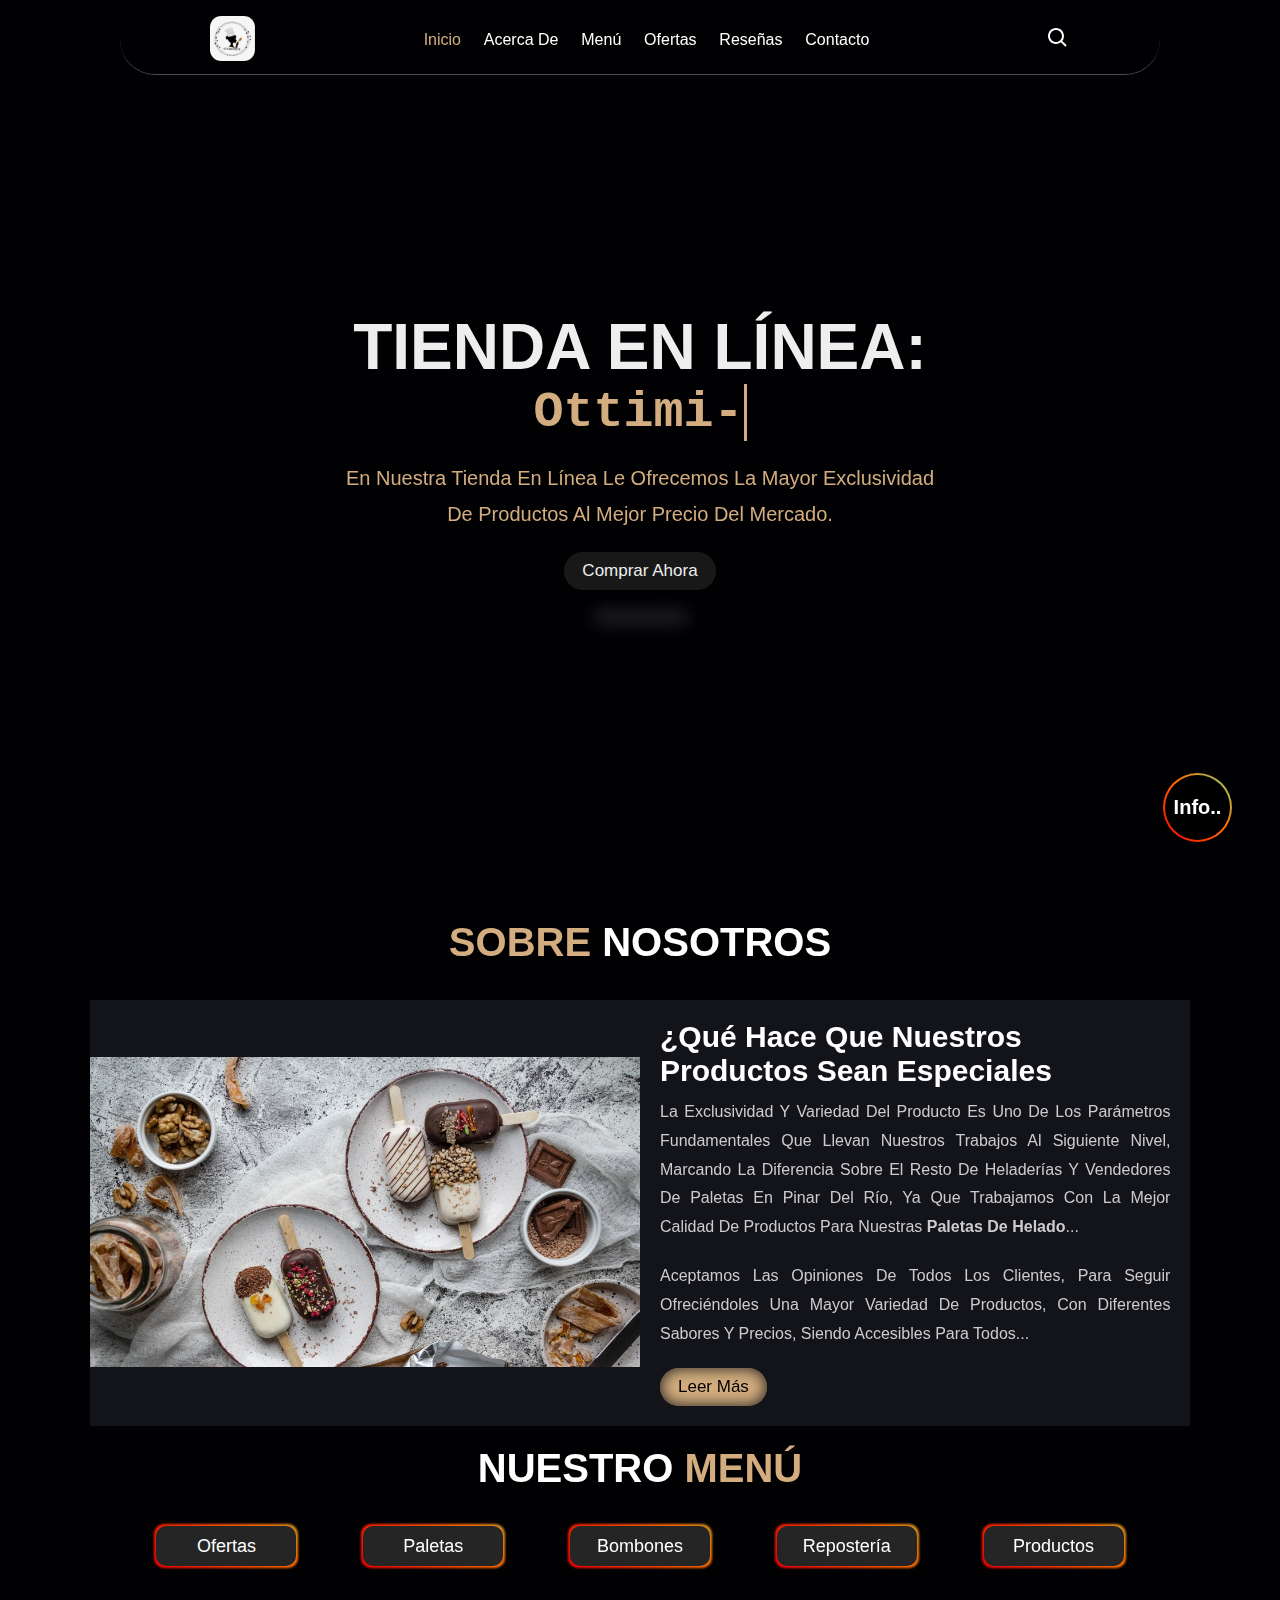
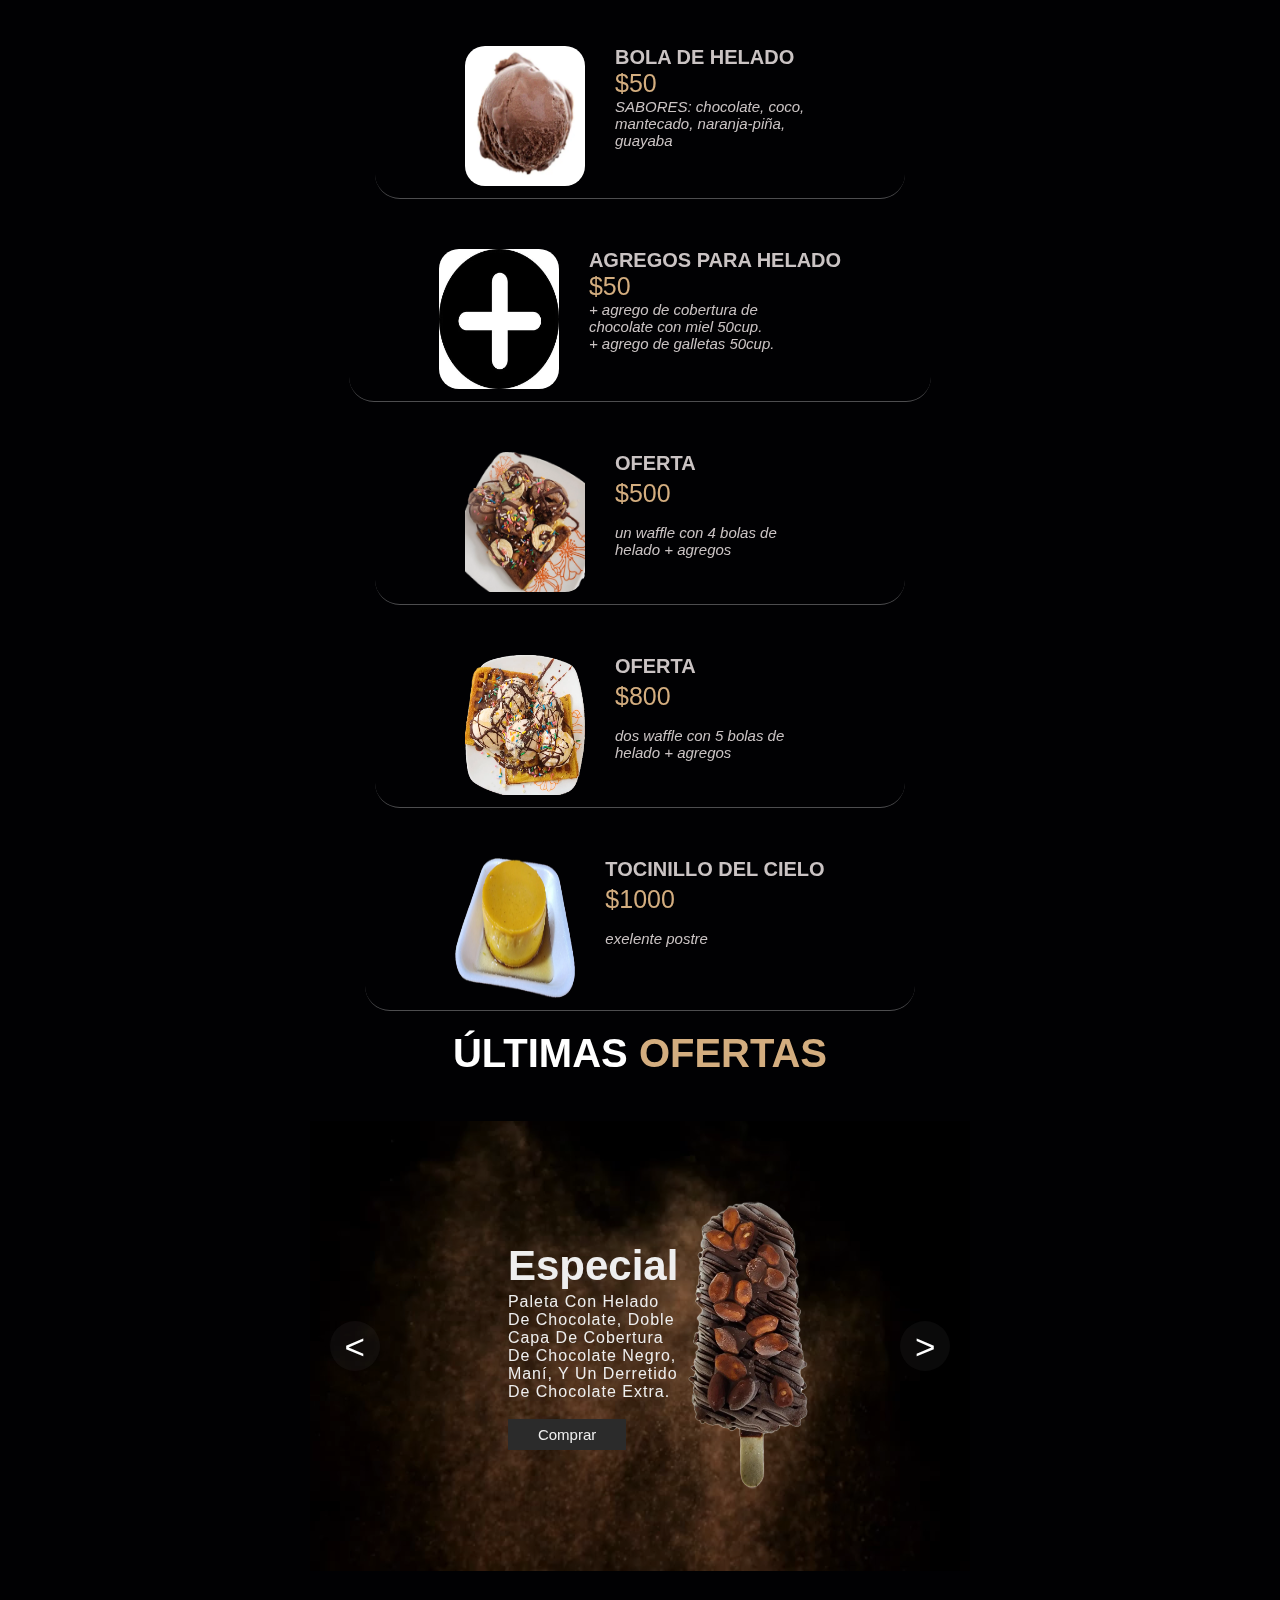
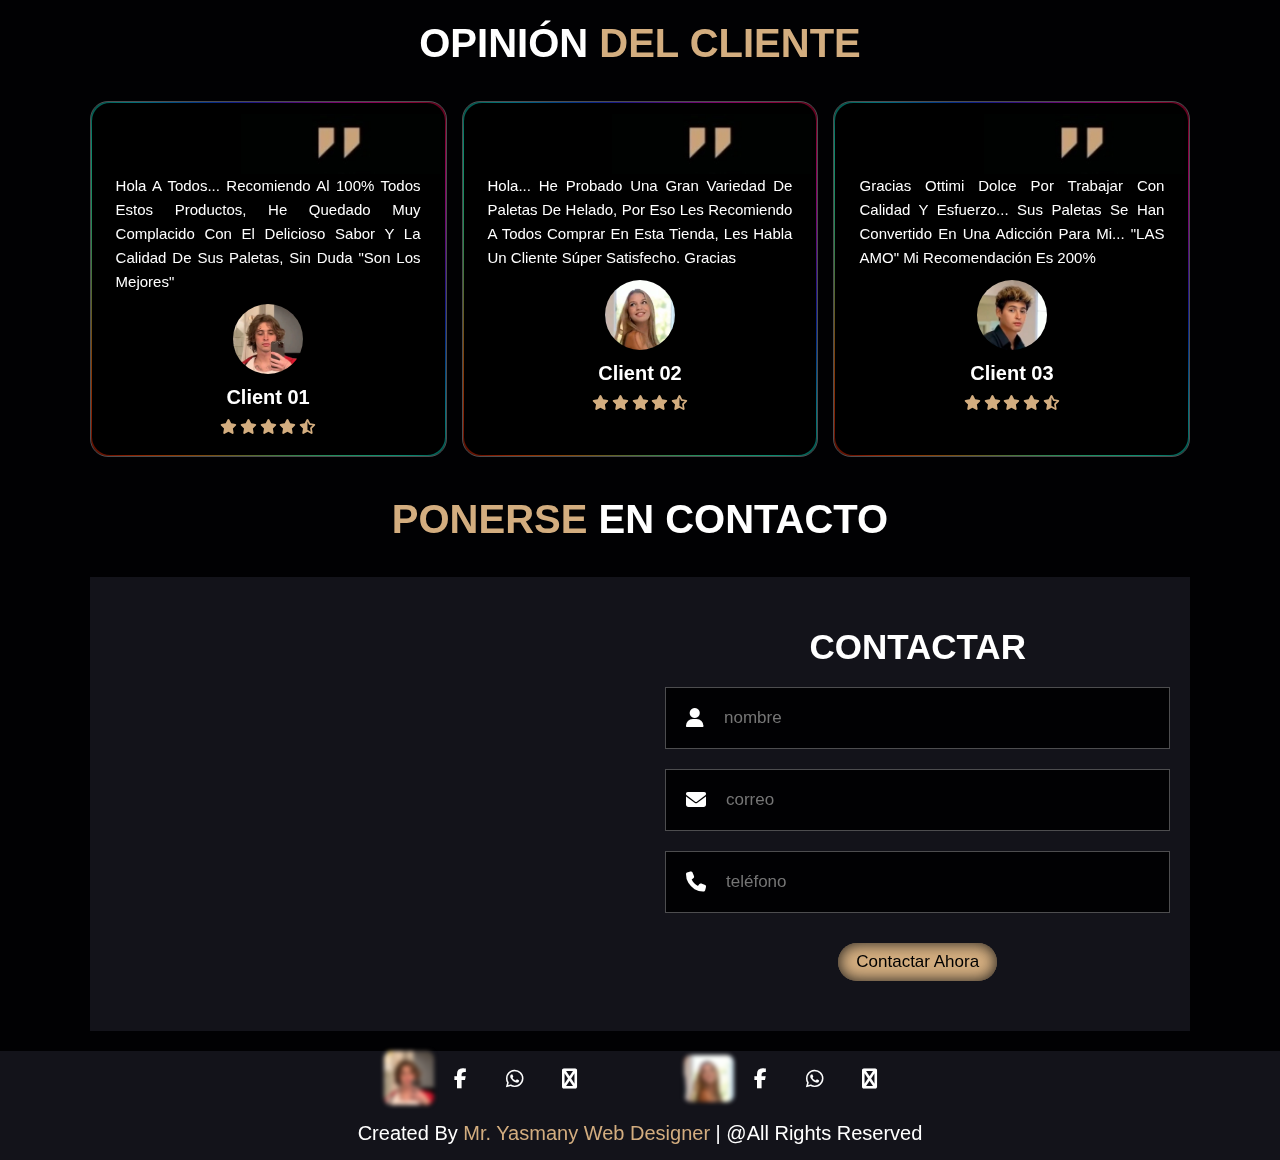
==== index.html @ a82ae823 "agregando productos" ====
<!DOCTYPE html>
<html lang="es">
<head>
    <meta charset="UTF-8">
    <meta http-equiv="X-UA-Compatible" content="IE=edge">
    <meta name="viewport" content="width=device-width, initial-scale=1.0">
    <meta name="robots" content="index">
    <meta name="google-site-verification" content="Q3tXsQpBkevtUqbfp_YS9OEWzdKjuREXHziT70H3B5s">
    <meta name="description" content="Tienda en línea de paletas, helados, bombones, y kakes en Pinar del Rio">
    <meta property="og:image" content="assets/favicon.webp">
    <meta property="og:title" content="Visítenos">
    <meta property="og:description" content="Deliciosos y adictivos">
    <title>Ottimi Dolce</title>
    <link rel="shortcut icon" type="image/x-icon" href="assets/favicon.webp">
    <link rel="stylesheet" href="https://cdnjs.cloudflare.com/ajax/libs/font-awesome/6.5.1/css/all.min.css" media="all">
    <link rel="stylesheet" href="index.css" media="all" >
    <script defer src="index.js"></script>
</head>
<body>  
    <div class="preloader" id="preloader">
        <div class="loading">CARGANDO</div>
        <div class="loader"></div>
    </div>

    <div id="progressBar"></div>
    <div id="scrollPath"></div>

    <header class="header">

        <div class="logo">
            <img src="assets/favicon.webp" alt="Logotipo">
        </div>
            
        <nav class="navbar">
            <a href="#home" class="nav-menu" data-url="home" aria-label="ir a inicio">inicio</a>
            <a href="#about" class="nav-menu" data-url="about" aria-label="ir a acerca de">acerca de</a>
            <a href="#menu" class="nav-menu" data-url="menu" aria-label="ir al menu">menú</a>
            <a href="#ofertas" class="nav-menu" data-url="ofertas" aria-label="ir a ofertas">ofertas</a>
            <a href="#review" class="nav-menu" data-url="review" aria-label="ir a reseñas">Reseñas</a>
            <a href="#contact" class="nav-menu" data-url="contact" aria-label="ir a contacto">contacto</a>
        </nav>

        <div class="icons">
            <button id="search-btn">
                <img class="favicon" src="assets/favicon-search.svg" alt="buscar">
            </button>

            <button class="menu-btn" id="menu-btn">
                <img class="favicon" src="assets/favicon-menu.svg" alt="menu">
            </button>
        </div>

        <div class="search-form">
            <input type="search" id="search-box" placeholder="buscar...">
            <label for="search-box">!!!</label>
        </div>

    </header>

    <main>
    <section class="home nav-section" id="home">
        <div class="content">
            <h1>tienda en línea:</h1>
            <div class="autoEscritura"><h2></h2></div>
            <p>en nuestra tienda en línea le ofrecemos la mayor exclusividad de productos al mejor precio del mercado.</p>
            <a href="#menu" class="b-btn btn-home" aria-label="ir al menu">comprar ahora</a>
        </div>
            <button class="btn-info">info..</button>

            <article class="info" id="info">
                <h3 class="heading">Información <span>al cliente</span> </h3>
                    <div class="img-container">
                        <img src="assets/info1.webp" alt="info" loading="lazy">
                        <img src="assets/info2.webp" alt="info" loading="lazy">
                        <img src="assets/info3.webp" alt="info" loading="lazy">
                        <img src="assets/info4.webp" alt="info" loading="lazy">
                        <img src="assets/info5.webp" alt="info" loading="lazy">
                    </div>
                    <button class="btn-cerrar-info">X</button>
            </article>
    </section>

    <section class="about nav-section" id="about">
        <h3 class="heading"> <span>Sobre</span> Nosotros</h3>

        <div class="row">
            <div class="image">
                <img src="assets/about.webp" alt="Sobre nosotros">
            </div>

            <div class="content">
                <h3>¿qué hace que nuestros productos sean especiales</h3>
                <p>la exclusividad y variedad del producto es uno de los parámetros fundamentales que llevan nuestros trabajos al siguiente nivel, marcando la diferencia sobre el resto de heladerías y vendedores de paletas en Pinar del Río, ya que trabajamos con la mejor calidad de productos para nuestras <strong>paletas de helado</strong>...</p>
                <p>aceptamos las opiniones de todos los clientes, para seguir ofreciéndoles una mayor variedad de productos, con diferentes sabores y precios, siendo accesibles para todos...</p>
                <a href="#review" class="b-btn" aria-label="ir a reseñas">leer más</a>
            </div>
        </div>
    </section>

    <section class="menu nav-section" id="menu">

        <h3 class="heading">Nuestro <span>Menú</span> </h3>
    
        <div class="menuContainer">
        <button class="btn-cambio" data-menu="menu1">Ofertas</button>
        <button class="btn-cambio" data-menu="menu2">Paletas</button>
        <button class="btn-cambio" data-menu="menu3">Bombones</button>
        <button class="btn-cambio" data-menu="menu4">Repostería</button>
        <button class="btn-cambio" data-menu="menu5">Productos</button>
        </div>

        <div class="box-container menu-ventas menu-ofertas" id="menu1">

            <div class="box">
                <div class="image">
                    <img src="assets/bola_de_helado.webp" alt="bola de helado">
                </div>
                <div class="content">
                    <h4 class="id">Bola de helado</h4>
                    <div class="price-ofertas">$50</div>
                    <p class="description">SABORES: chocolate, coco, mantecado, naranja-piña, guayaba</p>
                </div>
            </div>

            <div class="box">
                <div class="image">
                    <img src="assets/agregos.webp" alt="agregos">
                </div>
                <div class="content">
                    <h4 class="id">Agregos para helado</h4>
                    <div class="price-ofertas">$50</div>
                    <p class="description">+ agrego de cobertura de chocolate con miel 50cup. <br> + agrego de galletas 50cup.</p>
                </div>
            </div>

            <div class="box">
                <div class="image">
                    <img src="assets/oferta_de_500.webp" alt="waffle con helado">
                </div>
                <div class="content">
                    <h4 class="id">Oferta</h4>
                    <div class="price">$500</div>
                    <p class="description">un waffle con 4 bolas de helado + agregos</p>
                </div>
            </div>

            <div class="box">
                <div class="image">
                    <img src="assets/oferta_de_800.webp" alt="waffle con helado">
                </div>
                <div class="content">
                    <h4 class="id">Oferta</h4>
                    <div class="price">$800</div>
                    <p class="description">dos waffle con 5 bolas de helado + agregos</p>
                </div>
            </div>

            <div class="box">
                <div class="image">
                    <img src="assets/tocinillo_del_cielo.webp" alt="tocinillo del cielo">
                </div>
                <div class="content">
                    <h4 class="id">tocinillo del cielo</h4>
                    <div class="price">$1000</div>
                    <p class="description">exelente postre</p>
                </div>
            </div>
        
        </div>

        <div class="box-container menu-ventas" id="menu2">

            <div class="box">
                <div class="image">
                    <img src="assets/menu01.webp" alt="menu">
                </div>
                <div class="content">
                    <h4 class="id">Paleta de helado</h4>
                    <div class="price">$200</div>
                    <p class="description">cobertura de chocolate negro</p>
                </div>
            </div>
    
            <div class="box">
                <div class="image">
                    <img src="assets/menu02.webp" alt="menu">
                </div>
                <div class="content">
                    <h4 class="id">Paleta de helado</h4>
                    <div class="price">$350 <span>400</span> </div>
                    <p class="description">cobertuta oscura y mani</p>
                </div>
            </div>

            <div class="box">
                <div class="image">
                    <img src="assets/menu03.webp" alt="menu">
                </div>
                <div class="content">
                    <h4 class="id">Paleta de helado</h4>
                    <div class="price">$350</div>
                    <p class="description">cobertura oscura y confeti de colores</p>
                </div>
            </div>

            
            <div class="box">
                <div class="image">
                    <img src="assets/menu04.webp" loading="lazy" alt="menu">
                </div>
                <div class="content">
                    <h4 class="id">Paleta de helado</h4>
                    <div class="price">$350 <span>380</span> </div>
                    <p class="description">cobertura oscura y bombones</p>
                </div>
            </div>

            <div class="box box-agotado">
                <div class="image">
                    <img src="assets/menu05.webp" loading="lazy" alt="menu">
                    <div class="agotado">agotado</div>
                </div>
                <div class="content">
                    <h4 class="id">Paleta de helado</h4>
                    <div class="price">$400</div>
                    <p class="description">cobertura oscura, cobertura blanca y confeti de colores</p>
                </div>
            </div>

            <div class="box box-agotado">
                <div class="image">
                    <img src="assets/menu06.webp" loading="lazy" alt="menu">
                    <div class="agotado">agotado</div>
                </div>
                <div class="content">
                    <h4 class="id">Paleta de helado</h4>
                    <div class="price">$350</div>
                    <p class="description">cobertura de chocolate blanco</p>
                </div>
            </div>

            <div class="box">
                <div class="image">
                    <img src="assets/menu07.webp" loading="lazy" alt="menu">
                </div>
                <div class="content">
                    <h4 class="id">Paleta de helado</h4>
                    <div class="price">$300</div>
                    <p class="description">cobertura oscura y cobertura blanca</p>
                </div>
            </div>

            <div class="box box-agotado">
                <div class="image">
                    <img src="assets/menu08.webp" loading="lazy" alt="menu">
                    <div class="agotado">agotado</div>
                </div>
                <div class="content">
                    <h4 class="id">Paleta de helado</h4>
                    <div class="price">$350</div>
                    <p class="description">cobertura oscura, cobertura blanca y "Te Amo" de fondan</p>
                </div>
            </div>
    
        </div>
    
    </section>

    <section class="other-menu">
    
        <div class="box-container menu-ventas" id="menu3">

            <div class="box">
                <div class="image">
                    <img src="assets/omenu03.webp" loading="lazy" alt="peter de chocolate">
                </div>
                <div class="content">
                    <h4>tableta de chocolate blanco</h4>
                    <div class="price">$500</div>
                </div>
            </div>

            <div class="box">
                <div class="image">
                    <img src="assets/omenu04.webp" loading="lazy" alt="peter de chocolate">
                </div>
                <div class="content">
                    <h4>tabletas de chocolate negro con relleno de chocolate inflado</h4>
                    <div class="price">$500 por unidad</div>
                </div>
            </div>

            <div class="box">
                <div class="image">
                    <img src="assets/omenu06.webp" loading="lazy" alt="bombones">
                </div>
                <div class="content">
                    <h4>bombones de chocolate negro, con relleno de mani en forma de pene</h4>
                    <div class="price">$500 por unidad <span>$360</span> </div>
                </div>
            </div>

            <div class="box">
                <div class="image">
                    <img src="assets/omenu08.webp" loading="lazy" alt="bombones">
                </div>
                <div class="content">
                    <h4>bombones de chocolate negro</h4>
                    <div class="price">$60 por unidad</div>
                </div>
            </div>

            <div class="box">
                <div class="image">
                    <img src="assets/omenu10.webp" loading="lazy" alt="oso de chocolate">
                </div>
                <div class="content">
                    <h4>Caja de bombón, con un oso de chocolate</h4>
                    <div class="price">$2500</div>
                </div>
            </div>

            <div class="box">
                <div class="image">
                    <img src="assets/omenu11.webp" loading="lazy" alt="caja de bombones">
                </div>
                <div class="content">
                    <h4>Caja de 6 bombones de chocolate</h4>
                    <div class="price">$2000</div>
                </div>
            </div>

            <div class="box">
                <div class="image">
                    <img src="assets/omenu12.webp" loading="lazy" alt="caja de bombones">
                </div>
                <div class="content">
                    <h4>Caja de 5 bombones de chocolate</h4>
                    <div class="price">$2000</div>
                </div>
            </div>
    
        </div>
    
    </section>

    <section class="menu">

        <div class="box-container menu-ventas" id="menu4">

            <div class="box">
                <div class="image">
                    <img src="assets/omenu13.webp" loading="lazy" alt="mini donas">
                </div>
                <div class="content">
                    <h4>Mini Donas</h4>
                    <div class="price">$60 por unidad</div>
                </div>
            </div>

            <div class="box">
                <div class="image">
                    <img src="assets/mini_kake.webp" loading="lazy" alt="mini kake">
                </div>
                <div class="content">
                    <h4>Mini Kake</h4>
                    <div class="price">$1000</div>
                </div>
            </div>

            <div class="box">
                <div class="image">
                    <img src="assets/kake.webp" loading="lazy" alt="kake">
                </div>
                <div class="content">
                    <h4>Kake</h4>
                    <div class="price">$2500</div>
                </div>
            </div>

            <div class="box">
                <div class="image">
                    <img src="assets/omenu09.webp" loading="lazy" alt="panetela en forma de pene">
                </div>
                <div class="content">
                    <h4>Panetela en forma de pene de 27cm forrada en chocolate, con agregos de 8 bombones rellenos con maní, y chocolate blanco en las puntas</h4>
                    <div class="price">$4000</div>
                </div>
            </div>
    
        </div>
    
    </section>

    <section class="products-menu menu-ventas" id="menu5">
        <table>
            <thead>
                <tr>
                    <th>Producto</th>
                    <th>Nombre</th>
                    <th>Formato</th>
                    <th>Precio</th>
                </tr>
            </thead>

            <tbody>
                <tr>
                    <td><img src="assets/cobertura-negra.webp" alt="cobertura oscura"></td>
                    <td>Cobertura de chocolate oscuro</td>
                    <td>4kg</td>
                    <td class="precio">$7000</td>
                </tr>

                <tr>
                    <td><img src="assets/pasta-negra.webp" alt="pasta oscura"></td>
                    <td>Pasta de chocolate oscuro</td>
                    <td>4kg</td>
                    <td class="precio">$7000</td>
                </tr>

                <tr>
                    <td><img src="assets/cobertura-blanca.webp" alt="cobertura blanca"></td>
                    <td>Cobertura de chocolate blanco</td>
                    <td>4kg</td>
                    <td class="precio">$8500</td>
                </tr>

                <tr>
                    <td><img src="assets/pasta-oscura-10k.webp" alt="pasta oscura de 10kg"></td>
                    <td>Pasta de chocolate oscuro</td>
                    <td>10kg</td>
                    <td class="precio">$16000</td>
                </tr>

                <tr>
                    <td><img src="assets/confeti.webp" alt="confeti"></td>
                    <td>Confeti</td>
                    <td>500g</td>
                    <td class="precio">$2500</td>
                </tr>
            </tbody>
        </table>
    </section>

<section class="ofertas nav-section" id="ofertas">

    <h3 class="heading">Últimas <span>ofertas</span> </h3>

    <div class="container">

        <video src="assets/fondo.mp4" muted loop data-intersecting-video></video>

        <div class="slider-container active">
            <div class="slider">
                <div class="slider-content">
                    <h3>Especial</h3>
                    <p>Paleta con helado de chocolate, doble capa de cobertura de chocolate negro, maní, y un derretido de chocolate extra.</p>
                    <a href="#menu" class="slider-btn">Comprar</a>
                </div>
                <div class="image">
                    <img src="assets/menu02.webp" loading="lazy" alt="paleta de mani">
                </div>
            </div>
        </div>

        <div class="slider-container">
            <div class="slider">
                <div class="slider-content">
                    <h3>Helado</h3>
                    <p>Paleta con helado de chocolate, una capa de cobertura negra, otra capa de cobertura blanca y conffety.</p>
                    <a href="#menu" class="slider-btn">Comprar</a>
                </div>
                <div class="image">
                    <img src="assets/menu05.webp" loading="lazy" alt="paleta">
                </div>
            </div>
        </div>

        <div class="slider-container">
            <div class="slider">
                <div class="slider-content">
                    <h3>Especial</h3>
                    <p>Paleta de helado de chocolate con doble capa de cobertura de chocolate negro, bombones, y un derretido de chocolate extra.</p>
                    <a href="#menu" class="slider-btn">Comprar</a>
                </div>
                <div class="image">
                    <img src="assets/menu04.webp" loading="lazy" alt="paleta con bombones">
                </div>
            </div>
        </div>

        <div id="prev"> < </div>
        <div id="next"> > </div>

    </div>
        
</section>

</main>

<aside>
    
<article class="review nav-section" id="review">

    <h3 class="heading">Opinión <span>del cliente</span> </h3>

    <div class="box-container">

        <div class="box">
            <img class="resena" src="assets/resena.webp" alt="reseña">
            <p>Hola a todos... recomiendo al 100% todos estos productos, he quedado muy complacido con el delicioso sabor y la calidad de sus paletas, sin duda "son los mejores"</p>
            <img src="assets/i.webp" class="user" alt="cliente">
            <h3>client 01</h3>
            <div class="stars">
                <i class="fas fa-star"></i>
                <i class="fas fa-star"></i>
                <i class="fas fa-star"></i>
                <i class="fas fa-star"></i>
                <i class="fas fa-star-half-alt"></i>
            </div>
        </div>

        <div class="box">
            <img class="resena" src="assets/resena.webp" alt="reseña">
            <p>Hola... he probado una gran variedad de paletas de helado, por eso les recomiendo a todos comprar en esta tienda, les habla un cliente súper satisfecho. Gracias</p>
            <img src="assets/m.webp" class="user" alt="cliente">
            <h3>client 02</h3>
            <div class="stars">
                <i class="fas fa-star"></i>
                <i class="fas fa-star"></i>
                <i class="fas fa-star"></i>
                <i class="fas fa-star"></i>
                <i class="fas fa-star-half-alt"></i>
            </div>
        </div>

        <div class="box">
            <img class="resena" src="assets/resena.webp" alt="reseña">
            <p>Gracias Ottimi Dolce por trabajar con calidad y esfuerzo... sus paletas se han convertido en una adicción para mi... "LAS AMO" mi recomendación es 200%</p>
            <img src="assets/y.webp" class="user" alt="cliente">
            <h3>client 03</h3>
            <div class="stars">
                <i class="fas fa-star"></i>
                <i class="fas fa-star"></i>
                <i class="fas fa-star"></i>
                <i class="fas fa-star"></i>
                <i class="fas fa-star-half-alt"></i>
            </div>
        </div>

    </div>

</article>

<article class="contact nav-section" id="contact">
    <h3 class="heading"> <span>Ponerse</span> en contacto </h3>
    <div class="row">
        <iframe class="map" src="https://www.google.com/maps/embed?pb=!1m18!1m12!1m3!1d1463.747672152247!2d-83.69573599361036!3d22.4134834191645!2m3!1f0!2f0!3f0!3m2!1i1024!2i768!4f13.1!3m3!1m2!1s0x8f34ac178c85d5dd%3A0xe909eb5ba28151f2!2sGerardo%20Medina%20%26%20Antonio%20Maceo%2C%20Pinar%20del%20R%C3%ADo%2C%20Cuba!5e0!3m2!1ses-419!2sus!4v1701472622197!5m2!1ses-419!2sus" title="mapa" allowfullscreen="" loading="lazy">
        </iframe>

        <form>
            <h3>contactar</h3>
            <div class="inputBox">
                <span class="fas fa-user"></span>
                <input type="text" placeholder="nombre" required>
            </div>
            <div class="inputBox">
                <span class="fas fa-envelope"></span>
                <input type="email" placeholder="correo" required>
            </div>
            <div class="inputBox">
                <span class="fas fa-phone"></span>
                <input type="number" placeholder="teléfono" required>
            </div>
            <input type="submit" value="contactar ahora" class="b-btn">
        </form>
    </div>
</article>

</aside>

<footer>
<section class="footer">

<section class="footer-container">
    <div class="share-y">
        <div class="image-y">
            <img src="assets/i.webp" alt="Yasmany" loading="lazy">
        </div>
        <div class="share">
            <a href="#" class="fab fa-facebook-f"></a>
            <a href="https://wa.me/5355578782" target="_blank" class="fab fa-whatsapp"></a>
            <a href="tel:+5355578782" class="fab fa-user"></a>
        </div>
    </div>

    <div class="share-m">
        <div class="image-m">
            <img src="assets/m.webp" alt="Mailin" loading="lazy">
        </div>
        <div class="share">
            <a href="#" class="fab fa-facebook-f"></a>
            <a href="https://wa.me/5351371751" target="_blank" class="fab fa-whatsapp"></a>
            <a href="tel:+5351371751" class="fab fa-user"></a>
        </div>
    </div>
</section>

    <div class="credit">created by <span>mr. yasmany web designer</span> | @all rights reserved</div>
</section>
</footer>
</body>
</html>
---- index.css ----
:root{
    --main-color:#d3ad7f;
    --black:#13131a;
    --bg:#010103;
    --border:.1rem solid rgba(255,255,255,.3);
}

*{
    font-family: sans-serif;
    margin: 0;
    padding: 0;
    box-sizing: border-box;
    outline: none;
    border: none;
    text-decoration: none;
    text-transform: capitalize;
    transition: .2s linear;
}

html{
    font-size: 62.5%;
    overflow-x: hidden;
    scroll-padding-top: 6rem;
    scroll-behavior: smooth;
    scrollbar-width: none;
}

.preloader{
    display: flex;
    justify-content: center;
    align-items: center;
    height: 100vh;
    width: 100%;
    user-select: none;
    position: fixed;
    background: var(--bg);
    z-index: 100;
    transition: .3s linear;
}
.loading{
    font-family: "Monument Extended";
    color: #eee;
    position: absolute;
}
.loader{
    position: absolute;
    display: flex;
    justify-content: center;
    align-items: center;
}
@keyframes loader{
    0%{
        transform: scale(0);
        opacity: 1;
    }
    100%{
        transform: scale(1);
        opacity: 0;
    }
}
.loader::after,
.loader::before{
    animation: loader 2s linear infinite;
    content: "";
    border: 2px solid #fff;
    width: 140px;
    height: 140px;
    position: absolute;
    border-radius: 50%;
}
.loader::after{
    opacity: 0;
    animation-delay: 1s;
}

#scrollPath{
    position: fixed;
    top: 0;
    left: 0px;
    width: 100%;
    height: .5rem;
    background: rgba(255,255,255/.5);
}

#progressBar{
    position: fixed;
    top: 0;
    left: 0;
    width: 0%;
    height: .5rem;
    background: linear-gradient(to top, #008aff, #00ffe7);

    animation: scrollbar 4s linear infinite;
}
@keyframes scrollbar {
    0%, 100%{filter: hue-rotate(0deg);}
    50%{filter: hue-rotate(360deg);}
}

#progressBar:before{
    content:'';
    position: absolute;
    top: 0;
    left: 0;
    width: 100%;
    height: 100%;
    background: linear-gradient(to top, #008aff, #00ffe7);
    filter: blur(3px);
}

body{
    background: var(--bg);
}

.heading{
    text-align: center;
    color: #fff;
    text-transform: uppercase;
    padding-bottom: 3.5rem;
    font-size: 4rem;
}
.heading span{
    color: var(--main-color);
    text-transform: uppercase;
}

.b-btn{
    user-select: none;
    margin-top: 1rem;
    display: inline-block;
    padding: .9rem 1.8rem;
    font-size: 1.7rem;
    color:#000;
    background: var(--main-color);
    cursor: pointer;
    box-shadow: inset 0 0 15px 0 #181818;
    border-radius: 25px;
}
.b-btn:hover,
.b-btn:active{
    letter-spacing: .2rem;
}

.header{
    display: flex;
    align-items: center;
    justify-content: space-between;
    padding: 1.1rem 7%;
    border-bottom: var(--border);
    position: fixed;
    top: 10px; left: 40rem; right: 40rem;
    z-index: 10;
    border-radius: 50px;

    animation: header-menu linear both;
    animation-timeline: scroll(root);
    animation-range: 0 100px;
}
@keyframes header-menu {
    0%{height: 7.9rem;}
    25%{height: 7.1rem;}
    50%{height: 6.7rem;}
    75%{height: 6rem;}
    100%{
        background: rgb(0 0 0 / .5);
        backdrop-filter: blur(5px);
        height: 5.5rem;
    }
}

.header .logo img{
    height: 4.5rem;
    border-radius: 25%;
}

.header .navbar a{
    margin: 0 1rem;
    font-size: 1.6rem;
    color: #fff;
}
.header .navbar a:hover{
    color:var(--main-color);
    border-bottom: .1rem solid var(--main-color);
    padding-bottom: .5rem;
}

.header .navbar a.nav-menu.visible{
    color:var(--main-color);
}

.header .icons button{
    background: transparent;
    cursor: pointer;
    margin-left: .8rem;
}
.header .icons .favicon:hover,
.header .icons .favicon:active{
    fill: var(--main-color);
    scale: 1.2;
}

#menu-btn{
    display: none;
}

.header .search-form{
    position: absolute;
    top: 115%; right: 7%;
    background: #fff;
    width: 50rem;
    height: 5rem;
    display: flex;
    align-items: center;
    transform: scaleY(0);
    transform-origin: top;
}

.header .search-form.active{
    transform: scaleY(1);
}

.header .search-form input{
    height: 100%;
    width: 100%;
    font-size: 1.6rem;
    color: var(--black);
    padding: 1rem;
    text-transform: none;
}

.header .search-form label{
    cursor: pointer;
    font-size: 2.2rem;
    margin-right: 1.5rem;
    color: var(--black);
}

.home{
    min-height: 100vh;
    display: flex;
    align-items: center;
    place-content: center;
}

.home .content{
    max-width: 66rem;
    padding: 3rem;
    text-align: center;
}

.home .content h1{
    font-size: 6.4rem;
    text-transform: uppercase;
    color: #eee;
    user-select: none;
}

.home .content .autoEscritura{
    height: 6.6rem;
    user-select: none;
}

.home .content h2{
    font-size: 5rem;
    font-family: monospace;
    border-right: 3px solid;
    display: inline-block;
    color: var(--main-color);
}

.home .content p{
    font-size: 2rem;
    font-weight: lighter;
    line-height: 1.8;
    padding: 1rem 0;
    color: var(--main-color);
}

.home .content .btn-home{
    position: relative;
    background: #191919;
    color: #eee;
    user-select: none;
}

.home .content .btn-home::after{
    content: "";
    width: 60%;
    position: absolute;
    height: 2px;
    bottom: 0;
    left: 0;
    margin-bottom: -10px;
    box-shadow: 3.1rem 18px 18px;
}

.home .btn-info{
    width: 6.5rem;
    height: 6.5rem;
    border-radius: 50%;
    position: absolute;
    right: 5rem;
    bottom: 6rem;
    font-size: 2rem;
    font-weight: bold;
    color: #ffff;
    z-index: 0;
    user-select: none;

    animation: btn-info 1.6s infinite alternate ease-in-out;
}
@keyframes btn-info {
    0%{transform: translateY(-9rem)}
}
.home .btn-info:hover{
    animation-play-state: paused;
    cursor: pointer;
    font-size: 2.2rem;
}

.home .btn-info::after{
    content: "";
    z-index: -1;
    position: absolute;
    width: 100%;
    height: 100%;
    background: #000;
    left: 0;
    top: 0;
    border-radius: 50%;
}
.home .btn-info::before{
    content: "";
    background: linear-gradient(45deg, #FF0000, #FF7300, #48FF99, #00FFD5, #002BFF, #FF00C8, #FF0000);
    position: absolute;
    top: -2px;
    left: -2px;
    background-size: 600%;
    z-index: -1;
    width: calc(100% + 4px);
    height: calc(100% + 4px);

    animation: glowing 20s linear infinite;
    transition: opacity .3s ease-in-out;
    border-radius: 50%;
}
@keyframes glowing {
    0%{background-position: 0 0;}
    50%{background-position: 400% 0;}
    100%{background-position: 0 0;}
}

.home .btn-info:active{
    color: #000;
}
.home .btn-info:active:after{
    background: transparent;
}
.home .btn-info:hover:before{
    filter: blur(8px);
}

.home .info{
    display: none;
    width: 100%;
    height: 100vh;
    position: absolute;
    user-select: none;
    background: var(--bg);
    padding-top: 14rem;
}

.home #info.active{
    display: block;
}

.home .info .img-container{
    display: flex;
    justify-content: center;
    flex-wrap: wrap;
    padding-top: 4rem;
}

.home .info img{
    width: 18%;
    margin: .6rem;
    border-radius: 1rem;
    box-shadow: 4px 5px 4px 0 #6d6767;
}

.home .info img:hover{
    scale: 1.1;
}

.home .info .btn-cerrar-info{
    position: absolute;
    top: 18rem;
    right: 8rem;
    width: 5rem;
    height: 5rem;
    font-size: 4rem;
    font-weight: 700;
    color: #e90000;
    border-radius: 1rem;
    cursor: pointer;
}

.home .info .btn-cerrar-info:hover{
    background: transparent;
    scale: 1.8;
}

.about{
    padding: 2rem 7%;
}

.about .row{
    display: flex;
    align-items: center;
    background: var(--black);
    flex-wrap: wrap;
}

.about .row .image{
    flex: 1 1 45rem;
}

.about .row .image img{
    width: 100%;
}

.about .row .content{
    flex: 1 1 45rem;
    padding: 2rem;
}

.about .row .content h3{
    font-size: 3rem;
    color: #fff;
}

.about .row .content p{
    font-size: 1.6rem;
    color: #ccc;
    padding: 1rem 0;
    line-height: 1.8;
    text-align: justify;
}

#menu1,
#menu2,
#menu3,
#menu4,
#menu5{
    display: none;
}
#menu1.active,
#menu2.active,
#menu3.active,
#menu4.active,
#menu5.active{
    display: grid;
}

.menuContainer{
    display: flex;
    justify-content: space-evenly;
    padding-bottom: 7rem;
}

.btn-cambio{
    cursor: pointer;
    user-select: none;
    position: relative;
    font-size: 1.8rem;
    color:#fff;
    box-shadow: inset 0 0 10px 0 #8f8f8f;
    border-radius: 12px;
    transition: .3s all linear;
    width: 14rem;
    height: 4rem;
    z-index: 0;
}
.btn-cambio::after{
    content: "";
    z-index: -1;
    position: absolute;
    width: 100%;
    height: 100%;
    background-color: #252525;
    left: 0;
    top: 0;
    border-radius: 10px;
}
.btn-cambio::before{
    content: "";
    background: linear-gradient(45deg, #FF0000, #FF7300, #48FF99, #00FFD5, #002BFF, #FF00C8, #FF0000);
    position: absolute;
    top: -2px;
    left: -2px;
    background-size: 600%;
    z-index: -1;
    width: calc(100% + 4px);
    height: calc(100% + 4px);
    filter: blur(1px);

    animation: glowing 20s linear infinite;
    transition: opacity .3s ease-in-out;
    border-radius: 10px;
}
@keyframes glowing {
    0%{background-position: 0 0;}
    50%{background-position: 400% 0;}
    100%{background-position: 0 0;}
}
.btn-cambio:hover{
    scale: 1.1;
    color: #ffffff;
}
.btn-cambio:active{
    color: #000;
}
.btn-cambio:hover:after{
    background: var(--bg);
}
.btn-cambio:active:after{
    background: transparent;
}
.btn-cambio:hover:before{
    filter: blur(6px);
}

.menu{
    padding: 0 7%;
}

.menu-ofertas img{
    width: 12rem;
    border-radius: 20px;
}
.menu-ofertas .box .content .price-ofertas{
    color: var(--main-color);
    font-size: 2.5rem;
}

.menu .box-container{
    grid-template-columns: repeat(auto-fit, minmax(24rem, 60rem));
    gap: 4rem;
    place-content: center;
}

.menu .box-container .box{
    display: flex;
    gap: 30px;
    padding: 1rem 9rem;
    border-bottom: var(--border);
    border-radius: 25px;
    margin: 0 auto;
}

.box-container .box .image{
    cursor: pointer;
    user-select: none;
}

.box-container .box .image img{
    height: 14rem;
}

.box-container .box .content{
    font-size: 1.5rem;
    color: #cac3c3;
}

.menu .box-container .content .id{
    text-transform: uppercase;
    font-size: 20px;
}

.box-container .box .content .price{
    color: var(--main-color);
    font-size: 2.5rem;
    margin: 4px 0 16px 0;
}

.box-container .box .content .price span{
    text-decoration: line-through;
    font-weight: lighter;
    font-size: 1.5rem;
}

.menu .box-container .content .description{
    text-transform: initial;
    font-style: italic;
    max-width: 200px;
}

.other-menu{
    padding: 0 7%;
}

.other-menu .box-container{
    display: grid;
    grid-template-columns: repeat(auto-fill, minmax(35rem, 1fr));
    gap: 1.5rem;
}

.other-menu .box-container .box{
    text-align: center;
    margin: .3rem;
    padding: 1.2rem;
    border: var(--border);
    border-radius: 20px;
    box-shadow: inset 0 0 25px 0 #e2d5d5;
}

section .products-menu{
    width: 100%;
    justify-content: center;
    align-items: center;
    position: absolute;
}

table{
    width: 60%;
    background: #575958;
    border-radius: 2rem;
    position: relative;
    margin: 0 auto;
}

td img{
    width: 8rem;
    height: 8rem;
    border-radius: 25%;
}

table, th, td{
    border-collapse: collapse;
    padding: 1.4rem;
}

thead th:first-child{
    border-radius: 2rem 0 0 0;
}
thead th:last-child{
    border-radius: 0 2rem 0 0;
}

thead th{
    font-size: 2.4rem;
    font-weight: bold;
    background: #d5d1defe;
}

tbody tr:last-child td:first-child {
    border-radius: 0 0 0 2rem;
}
tbody tr:last-child td:last-child {
    border-radius: 0 0 2rem 0;
}

tbody td{
    text-align: center;
    font-size: 1.8rem;
}

tbody .precio{
    font-weight: bold;
}

tbody tr:hover{
    background: #fff6;
}

.box-container .box .agotado {
    color: #ff0000;
    font-size: 1.5rem;
    border: 1.5px solid;
    border-radius: 20px;
    text-transform: uppercase;
    padding: .5rem 1.5rem;
    transform: translate(-8rem, 4rem) scale(.9,.9) rotate(-40deg);
    position: absolute;
    display: inline-block;
}
.other-menu .box-container .box .agotado {
    font-size: 2.5rem;
    transform: translate(-13rem, 4rem) scale(.9,.9) rotate(-40deg);
}
.box-agotado img,.box-agotado h4,.box-agotado .price{
    opacity: .2;
}

.ofertas{
    padding: 2rem 7%;
}

.ofertas .container{
    position: relative;
    width: 60%;
    align-items: center;
    justify-content: center;
    margin: 1rem auto;
}

video{
    position: absolute;
    width: 100%;
    height: 100%;
    object-fit: cover;
    z-index: -1;
}

.ofertas .slider-container .slider{
    height: 45rem;
    display: flex;
    align-items: center;
    gap: 1rem;
    padding: 2rem 30%;
}

.ofertas .slider-container .slider .slider-content{
    flex: 1 1 20rem;
    animation: sliderContent .8s linear .7s backwards;
}
@keyframes sliderContent{
    0%{
        opacity: 0;
        transform: translateX(-7rem);
    }
}

.ofertas .slider-container .slider .image{
    flex: 50% 1 auto;
}

.ofertas .slider-container .slider .image img{
    width: 12rem;
    animation: sliderImage .8s linear;
}
@keyframes sliderImage{
    0%{
        opacity: 0;
        transform: translateY(-7rem);
    }
}

.ofertas .slider-container .slider .slider-content h3{
    font-size: 4.2rem;
    color: #eee;
}

.ofertas .slider-container .slider .slider-content p{
    font-size: 1.6rem;
    color: #eee;
    padding: .3rem 0;
    letter-spacing: .1rem;
}

.ofertas .slider-container .slider .slider-content .slider-btn{
    margin-top: 1.5rem;
    display: inline-block;
    background: #2b2b2b;
    color: #eee;
    font-size: 1.5rem;
    padding: .7rem 3rem;
}

.ofertas .slider-container .slider .slider-content .slider-btn:hover{
    background: var(--main-color);
}

.container .slider-container{
    display: none;
}

.container .slider-container.active{
    display: block;
}

.container #prev,
.container #next{
    position: absolute;
    top: 50%;
    transform: translateY(-50%);
    color: #fff;
    background: rgba(101, 98, 98, 0.1);
    height: 5rem;
    width: 5rem;
    line-height: 5.1rem;
    font-size: 3.5rem;
    text-align: center;
    cursor: pointer;
    border-radius: 50%;
}

.container #prev:hover,
.container #next:hover,
.container #prev:active,
.container #next:active{
    background: #313131;
    color: #010103;
    font-size: 3rem;
}

.container #prev{
    left: 2rem;
}

.container #next{
    right: 2rem;
}

.review .box-container{
    display: grid;
    grid-template-columns: repeat(auto-fit, minmax(24rem, 1fr));
    gap: 1.5rem;
}

.review{
    padding: 2rem 7%;
}

.review .box-container .box{
    border: var(--border);
    text-align: center;
    padding: 1.2rem .5rem;
    border-radius: 18px;
    position: relative;
    user-select: none;
    cursor: crosshair;
    overflow: hidden;
}
.review .box-container .box::before{
    content: "";
    background: linear-gradient(45deg, #FF0000, #FF7300, #48FF99, #00FFD5, #002BFF, #FF00C8, #FF0000);
    filter: blur(25px);
    position: absolute;
    z-index: -1;
    top: -2px;
    left: -2px;
    width: calc(100% + 5px);
    height: calc(100% + 5px);
    animation: rotate 4s linear infinite;
}
@keyframes rotate{
    0%{transform: rotate(0deg)}
    100%{transform: rotate(360deg)}
}
.review .box-container .box::after{
    content: "";
    position: absolute;
    background: #000;
    inset: 1px;
    border-radius: 18px;
    z-index: -1;
}

.review .box-container .resena{
    width: 20rem;
    position: absolute;
    display: flex;
    right: 5px;
}

.review .box-container .box p{
    font-size: 1.5rem;
    line-height: 1.6;
    color: #fff;
    padding: 6rem 0 1rem 0;
    margin: 0 2rem;
    text-align: justify;
}

.review .box-container .box .user{
    height: 7rem;
    width: 7rem;
    border-radius: 50%;
    object-fit: cover;
}

.review .box-container .box h3{
    padding: 1rem 0;
    font-size: 2rem;
    color: #fff;
}

.review .box-container .box .stars i{
    font-size: 1.5rem;
    color: var(--main-color);
    padding-bottom: 1rem;
}

.contact{
    padding: 2rem 7%;
}

.contact .row{
    display: flex;
    background: var(--black);
    flex-wrap: wrap;
    gap: 1rem;
}

.contact .row .map{
    flex: 1 1 45rem;
    width: 100%;
    object-fit: cover;
}

.contact .row form{
    flex: 1 1 45rem;
    padding: 5rem 2rem;
    text-align: center;
}

.contact .row form h3{
    text-transform: uppercase;
    font-size: 3.5rem;
    color: #fff;
}

.contact .row form .inputBox{
    display: flex;
    align-items: center;
    margin-top: 2rem;
    margin-bottom: 2rem;
    background: var(--bg);
    border: var(--border);
}

.contact .row form .inputBox span{
    color: #fff;
    font-size: 2rem;
    padding-left: 2rem;
}

.contact .row form .inputBox input{
    width: 100%;
    padding: 2rem;
    font-size: 1.7rem;
    color: #fff;
    text-transform: none;
    background: none;
}

.footer{
    background: var(--black);
    text-align: center;
}

.footer-container{
    display: grid;
    grid-template-columns: repeat(auto-fit, minmax(28rem, 28rem));
    gap: 2rem;
    place-content: center;
}

.footer-container img{
    width: 5rem;
    border-radius: 15%;
    filter: blur(2px);
}

.footer-container .share-y,
.footer-container .share-m{
    display: flex;
    place-content: center;
    align-items: center;
    border-radius: 6px;
}

.footer .share a{
    height: 5rem;
    width: 5rem;
    line-height: 5rem;
    font-size: 2rem;
    color: #fff;
    margin: .1rem;
    border-radius: 50%;
 }
 .footer .share a:hover,
 .footer .share a:active{
    color: var(--main-color);
    scale: 1.6;
}

.footer .credit{
    font-size: 2rem;
    color: #fff;
    font-weight: lighter;
    padding: 1.5rem;
}

.footer .credit span{
    color: var(--main-color);
}

@media (max-width:1600px){ 
    .header{
        top: 5px; left: 26rem; right: 26rem;
    }
}

@media (max-width:1500px){ 
    .header{
        top: 5px; left: 20rem; right: 20rem;
    }
}

@media (max-width:1400px){ 
    .header{
        top: 5px; left: 12rem; right: 12rem;
    }
}

@media (max-width:1200px) {
    .home .info img{
        width: 17%;
    }
}

@media (min-width:991px){ 
    .home{
        animation: home-animation linear forwards;
        animation-timeline: view();
        animation-range: exit;
    }
    @keyframes home-animation{
        0%{opacity: 1;}
        26%{opacity: 0; scale: 2}
        100%{opacity: 0;}
    }
}

@media (max-width:991px){
    html{
        font-size: 55%;
    }

    .header{
        top: 5px; left: 8rem; right: 8rem;
    }

    .home .content{
        max-width: 46rem;
    }

    .home .img-container{
        margin: 9rem 0;
    }
 
    .menuContainer .btn-cambio{
        font-size: 1.3rem;
        margin: 0 4px;

    }
    .btn-cambio:hover{
        scale: 1.1;
    }

    .menu .box-container .box{
        padding: 0 3rem;
    }

}

@media (max-width:768px){
    #menu-btn{
        display: inline-block;
    }

   .header{
        background: var(--bg);
        top: .3rem; left: 0; right: 0;
        border-radius: initial;
    }

    .header .navbar{
        position: absolute;
        top:100%; right: -100%;
        background: rgb(0 0 0 / .9);
        color: #eee;
        width: 100%;
        height: calc(100vh - 9.5rem);
        text-align: center;
    }
    .header .navbar.active{
        right: 0;
    }

    .header .navbar a:hover{
        border: initial;
    }

    .header .navbar a{
        color: #eee;
        display: block;
        margin-top: 4.5rem;
        font-size: 2.2rem;
    }
    .header .navbar a:active{
        scale: 1.1;
    }

    .header .search-form{
        width: 90%;
        right:2rem;
    }

    .home{
        justify-content: center;
        text-align: center;
    }

    .home .content h1{
        font-size: 5.5rem;
    }

    .home .content h3{
        font-size: 4.5rem;
    }

    .home .content p{
        font-size: 1.6rem;
        font-weight: 500;
    }

    .home .info .btn-cerrar-info{
        top: 36rem;
        right: 3.5rem;
    }

    .container #prev{
        left: 0;
        top: 89%;
    }

    .container #next{
        right: 0;
        top: 89%;
    }

    .ofertas .container{
        width: 100%;
    }
    
    .ofertas .slider-container .slider{
        padding: 2rem 10%;
    }

}

@media (max-width:450px){
    html{
        font-size: 50%;
    }

    .home .content h2{
        font-size: 4rem;
    }
}
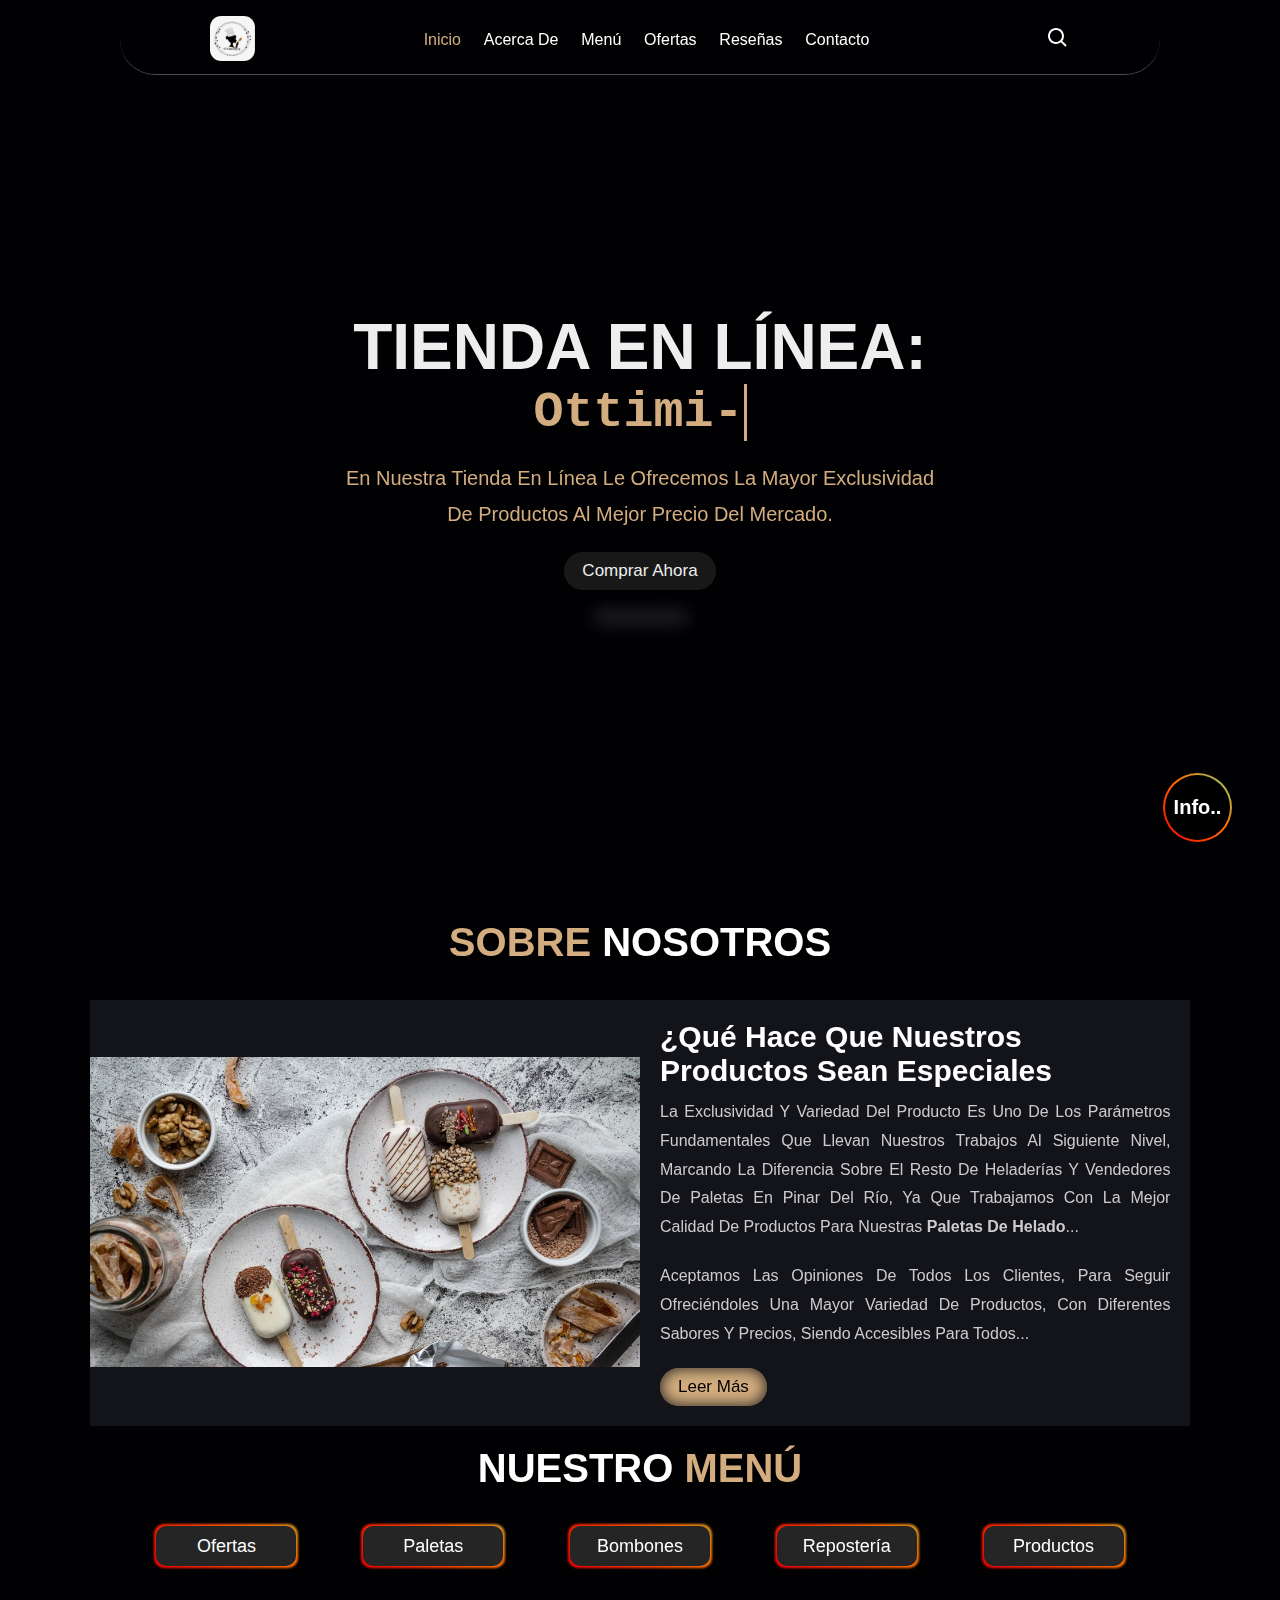
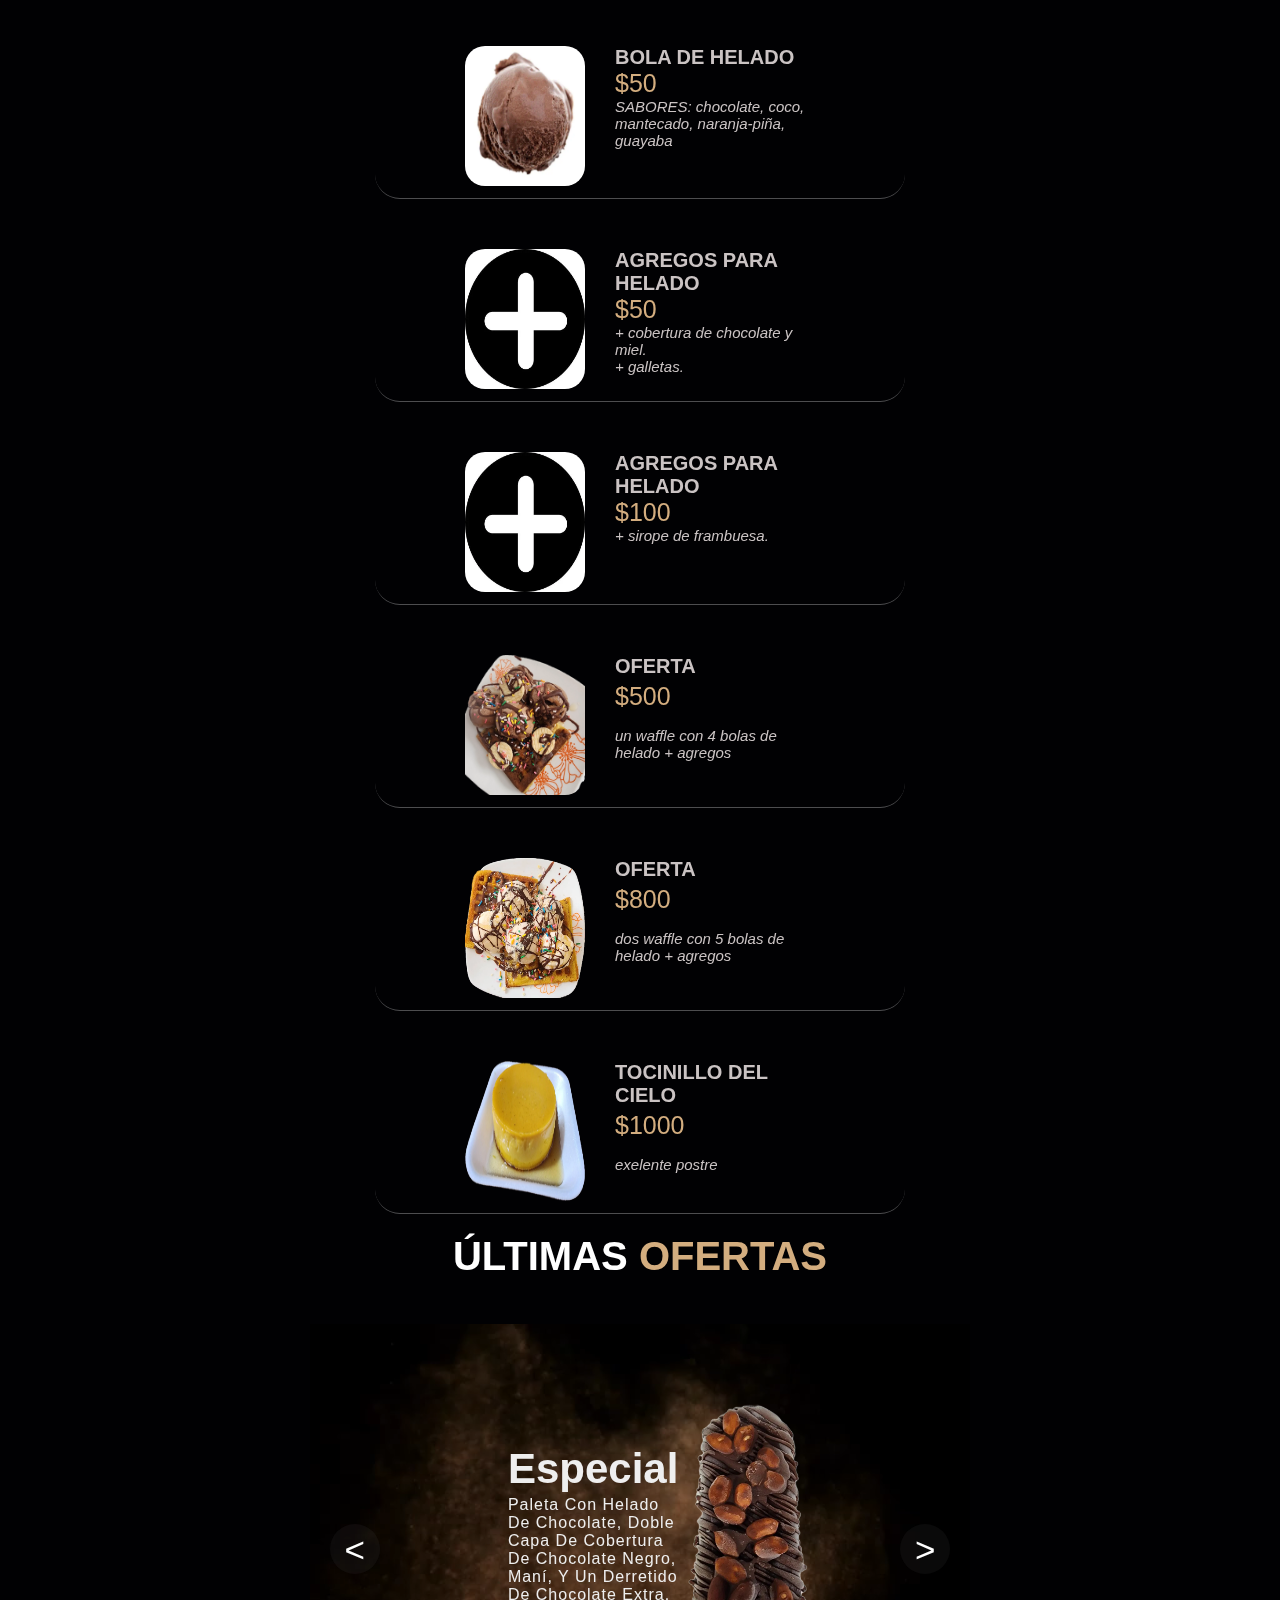
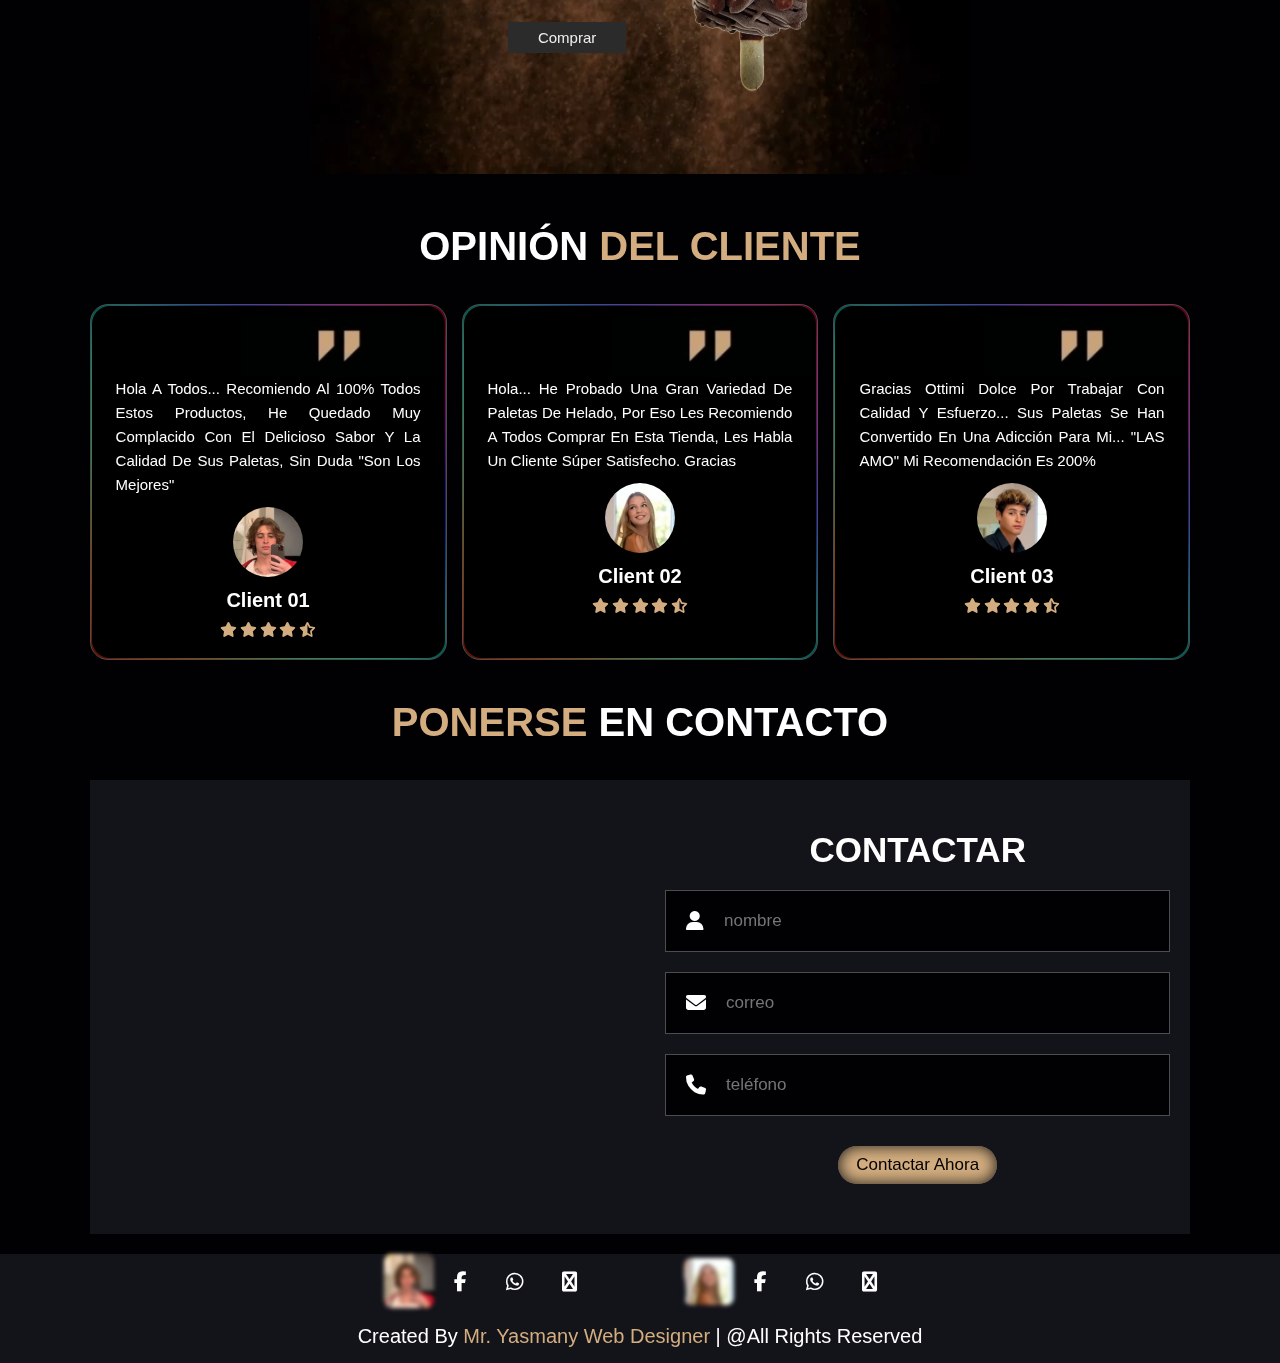
==== commit fbdb59b1: "add agregos" ====
--- a/index.html
+++ b/index.html
@@ -111,7 +111,7 @@
 
         <div class="box-container menu-ventas menu-ofertas" id="menu1">
 
-            <div class="box">
+            <div class="box box-ofertas">
                 <div class="image">
                     <img src="assets/bola_de_helado.webp" alt="bola de helado">
                 </div>
@@ -122,18 +122,34 @@
                 </div>
             </div>
 
-            <div class="box">
+            <div class="box box-ofertas">
                 <div class="image">
                     <img src="assets/agregos.webp" alt="agregos">
                 </div>
                 <div class="content">
                     <h4 class="id">Agregos para helado</h4>
                     <div class="price-ofertas">$50</div>
-                    <p class="description">+ agrego de cobertura de chocolate con miel 50cup. <br> + agrego de galletas 50cup.</p>
-                </div>
-            </div>
-
-            <div class="box">
+                    <p class="description">
+                        + cobertura de chocolate y miel.<br>
+                        + galletas.
+                    </p>
+                </div>
+            </div>
+
+            <div class="box box-ofertas">
+                <div class="image">
+                    <img src="assets/agregos.webp" alt="agregos">
+                </div>
+                <div class="content">
+                    <h4 class="id">Agregos para helado</h4>
+                    <div class="price-ofertas">$100</div>
+                    <p class="description">
+                        + sirope de frambuesa.
+                    </p>
+                </div>
+            </div>
+
+            <div class="box box-ofertas">
                 <div class="image">
                     <img src="assets/oferta_de_500.webp" alt="waffle con helado">
                 </div>
@@ -144,7 +160,7 @@
                 </div>
             </div>
 
-            <div class="box">
+            <div class="box box-ofertas">
                 <div class="image">
                     <img src="assets/oferta_de_800.webp" alt="waffle con helado">
                 </div>
@@ -155,7 +171,7 @@
                 </div>
             </div>
 
-            <div class="box">
+            <div class="box box-ofertas">
                 <div class="image">
                     <img src="assets/tocinillo_del_cielo.webp" alt="tocinillo del cielo">
                 </div>
--- a/index.css
+++ b/index.css
@@ -532,6 +532,10 @@
 
 .menu{
     padding: 0 7%;
+}
+
+.box-ofertas{
+    max-width: 530px;
 }
 
 .menu-ofertas img{
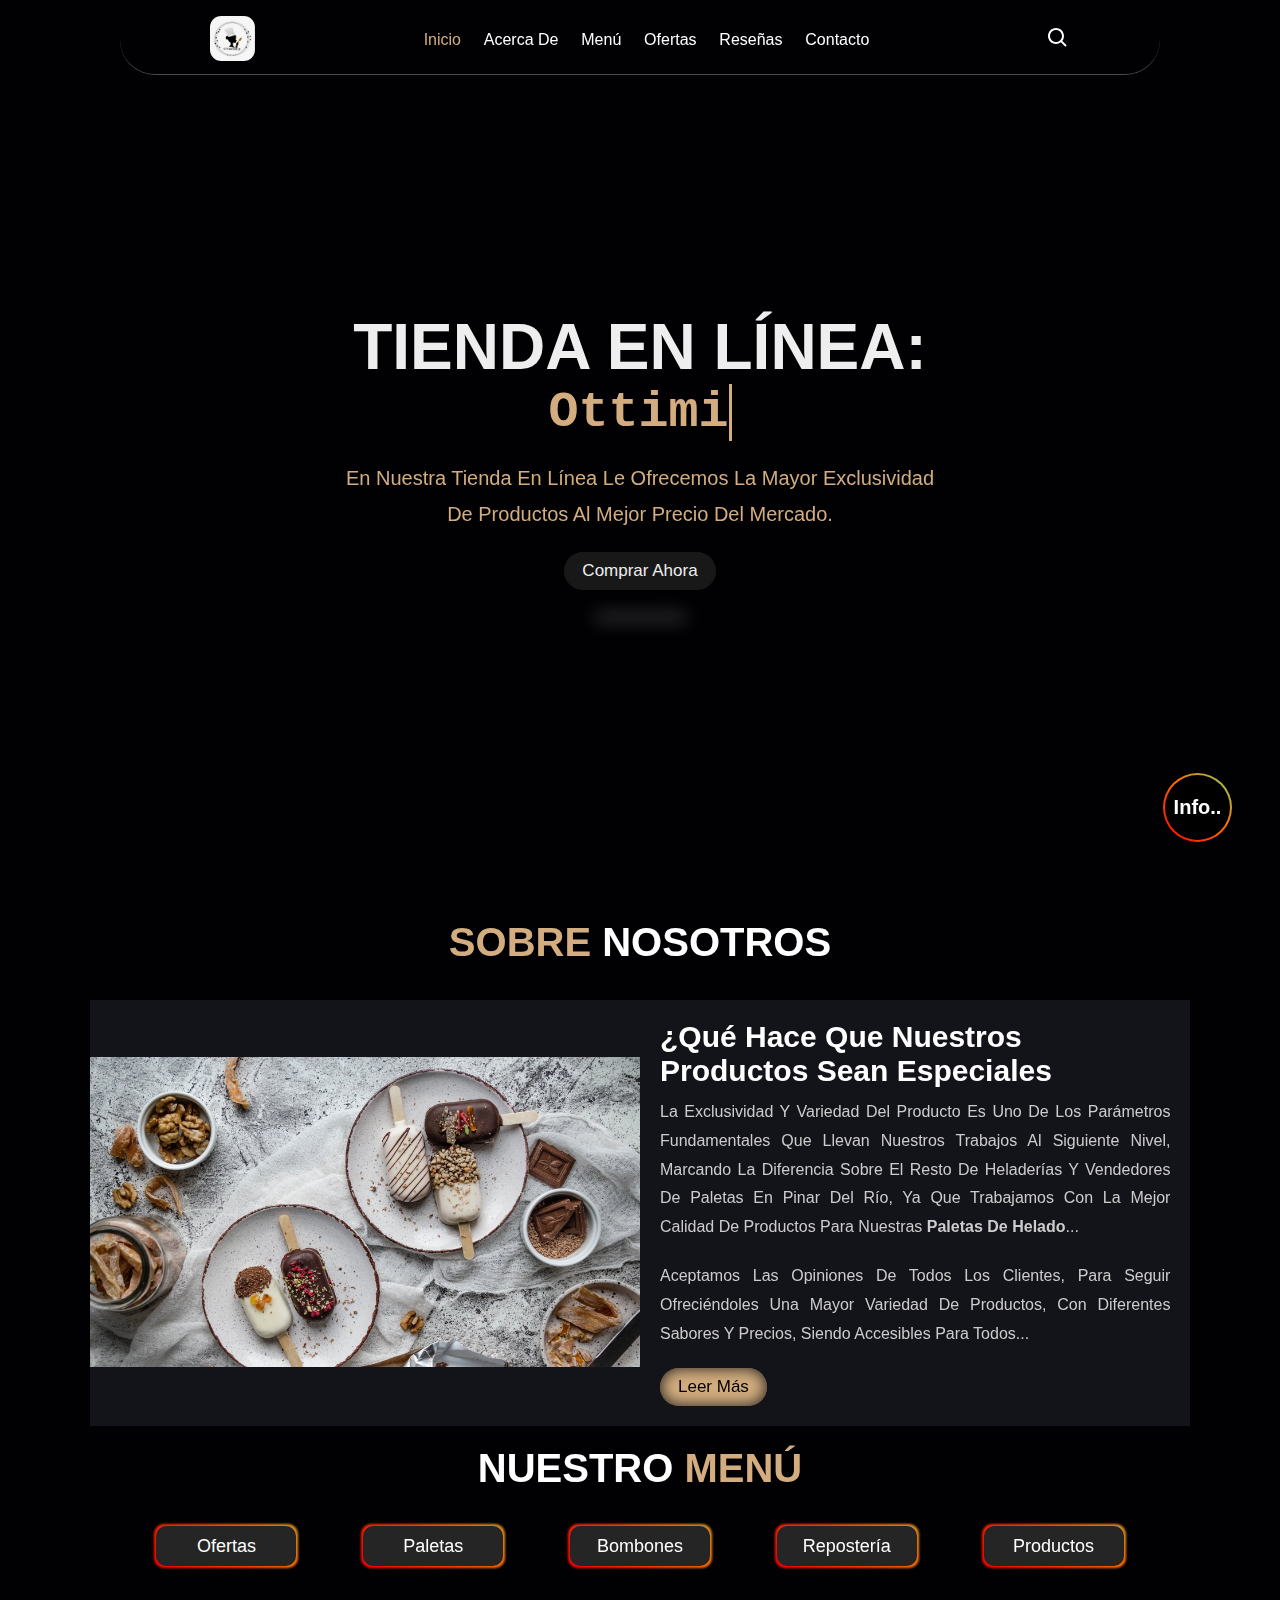
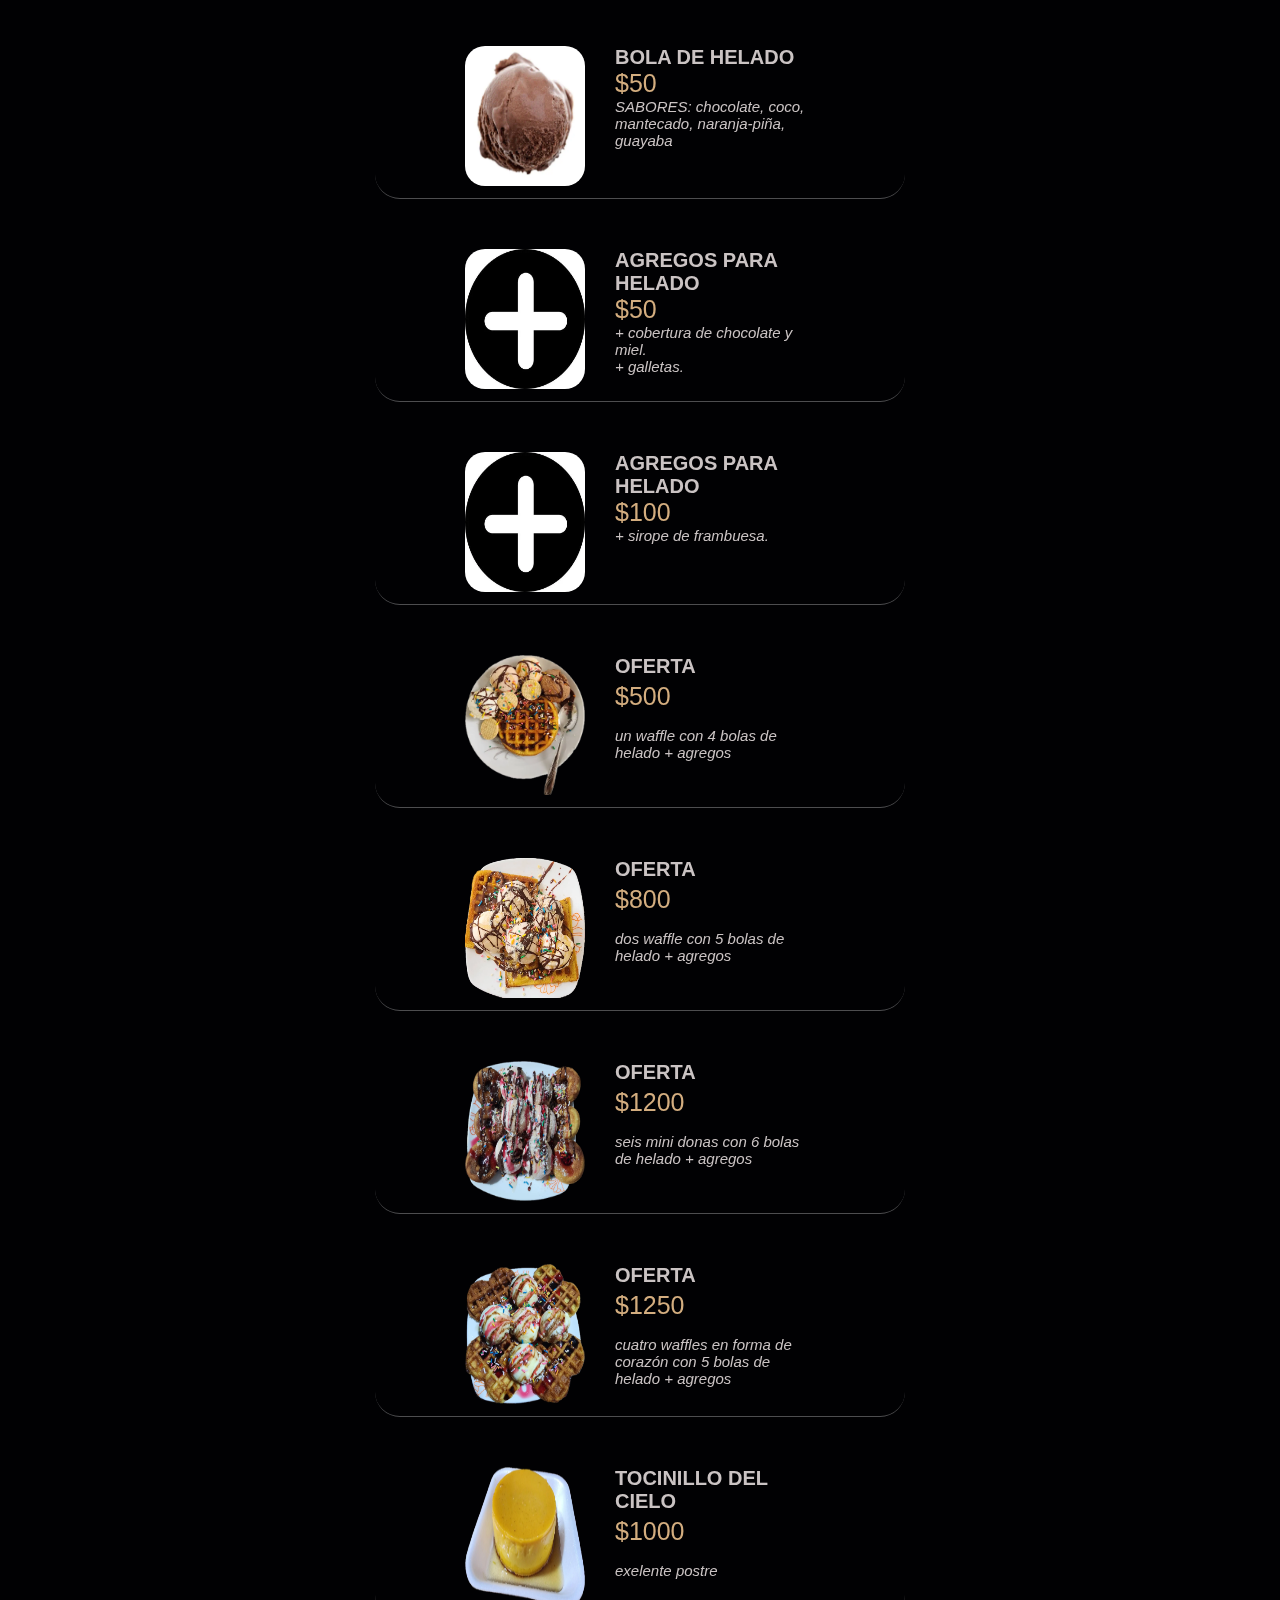
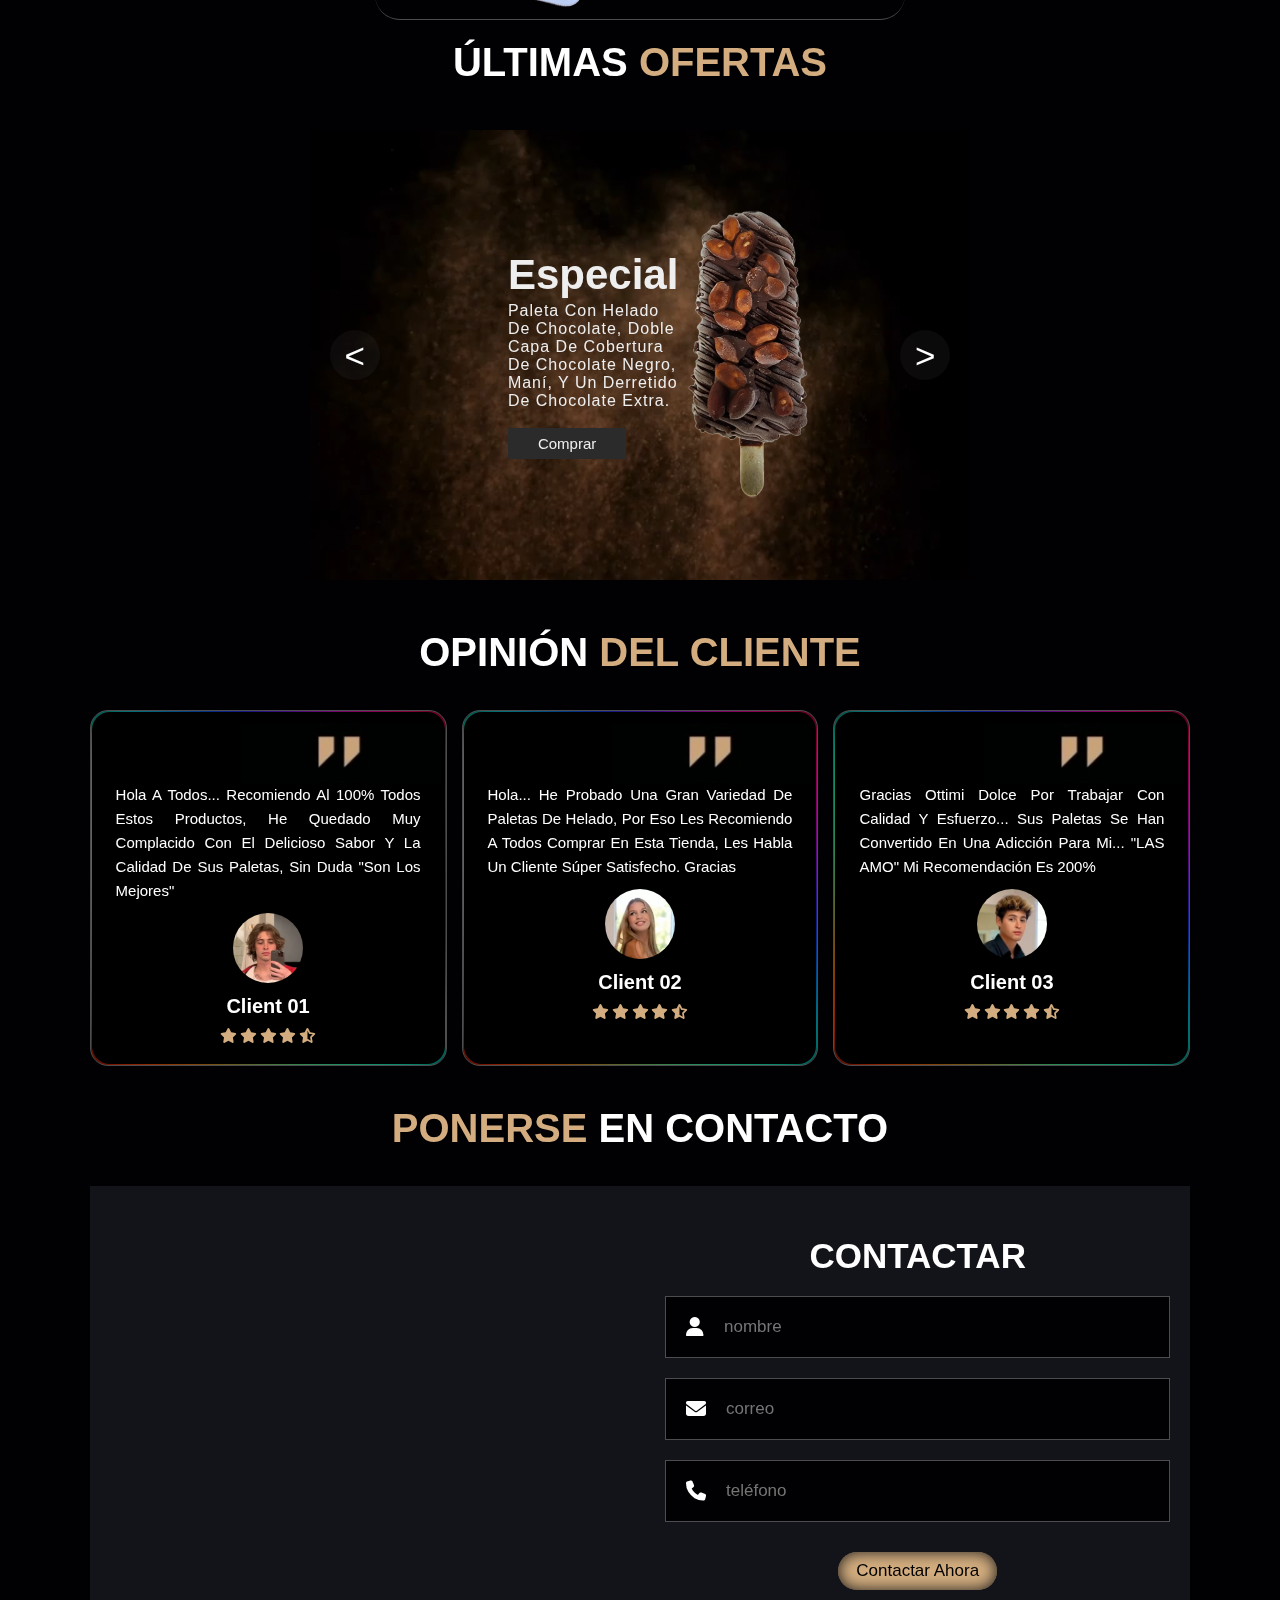
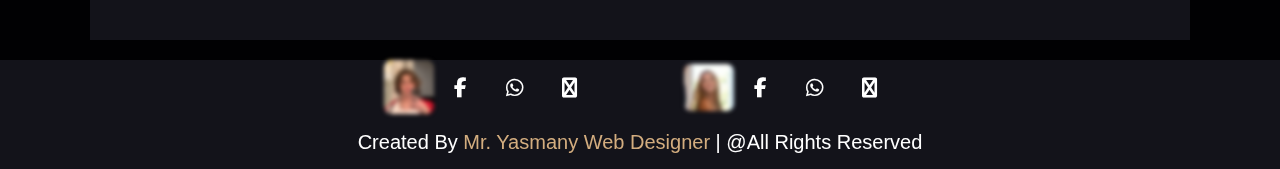
==== commit bdd4c181: "nuevos productos" ====
--- a/index.html
+++ b/index.html
@@ -173,6 +173,28 @@
 
             <div class="box box-ofertas">
                 <div class="image">
+                    <img src="assets/oferta_de_1200.webp" alt="mini donas con helado">
+                </div>
+                <div class="content">
+                    <h4 class="id">Oferta</h4>
+                    <div class="price">$1200</div>
+                    <p class="description">seis mini donas con 6 bolas de helado + agregos</p>
+                </div>
+            </div>
+
+            <div class="box box-ofertas">
+                <div class="image">
+                    <img src="assets/oferta_de_1250.webp" alt="waffles con helado">
+                </div>
+                <div class="content">
+                    <h4 class="id">Oferta</h4>
+                    <div class="price">$1250</div>
+                    <p class="description">cuatro waffles en forma de corazón con 5 bolas de helado + agregos</p>
+                </div>
+            </div>
+
+            <div class="box box-ofertas">
+                <div class="image">
                     <img src="assets/tocinillo_del_cielo.webp" alt="tocinillo del cielo">
                 </div>
                 <div class="content">
@@ -197,9 +219,10 @@
                 </div>
             </div>
     
-            <div class="box">
+            <div class="box box-agotado">
                 <div class="image">
                     <img src="assets/menu02.webp" alt="menu">
+                    <div class="agotado">agotado</div>
                 </div>
                 <div class="content">
                     <h4 class="id">Paleta de helado</h4>
@@ -214,15 +237,16 @@
                 </div>
                 <div class="content">
                     <h4 class="id">Paleta de helado</h4>
-                    <div class="price">$350</div>
+                    <div class="price">$300 <span>350</span></div>
                     <p class="description">cobertura oscura y confeti de colores</p>
                 </div>
             </div>
 
             
-            <div class="box">
+            <div class="box box-agotado">
                 <div class="image">
                     <img src="assets/menu04.webp" loading="lazy" alt="menu">
+                    <div class="agotado">agotado</div>
                 </div>
                 <div class="content">
                     <h4 class="id">Paleta de helado</h4>
@@ -243,6 +267,17 @@
                 </div>
             </div>
 
+            <div class="box">
+                <div class="image">
+                    <img src="assets/paleta_ajonjoli.webp" loading="lazy" alt="menu">
+                </div>
+                <div class="content">
+                    <h4 class="id">Paleta de helado</h4>
+                    <div class="price">$350</div>
+                    <p class="description">cobertura oscura y ajonjolí</p>
+                </div>
+            </div>
+
             <div class="box box-agotado">
                 <div class="image">
                     <img src="assets/menu06.webp" loading="lazy" alt="menu">
@@ -255,9 +290,10 @@
                 </div>
             </div>
 
-            <div class="box">
+            <div class="box box-agotado">
                 <div class="image">
                     <img src="assets/menu07.webp" loading="lazy" alt="menu">
+                    <div class="agotado">agotado</div>
                 </div>
                 <div class="content">
                     <h4 class="id">Paleta de helado</h4>
@@ -370,7 +406,17 @@
                 </div>
                 <div class="content">
                     <h4>Mini Donas</h4>
-                    <div class="price">$60 por unidad</div>
+                    <div class="price">$80 por unidad</div>
+                </div>
+            </div>
+
+            <div class="box">
+                <div class="image">
+                    <img src="assets/bocadito.webp" loading="lazy" alt="bocadito de helado">
+                </div>
+                <div class="content">
+                    <h4>Bocadito de helado</h4>
+                    <div class="price">$300</div>
                 </div>
             </div>
 
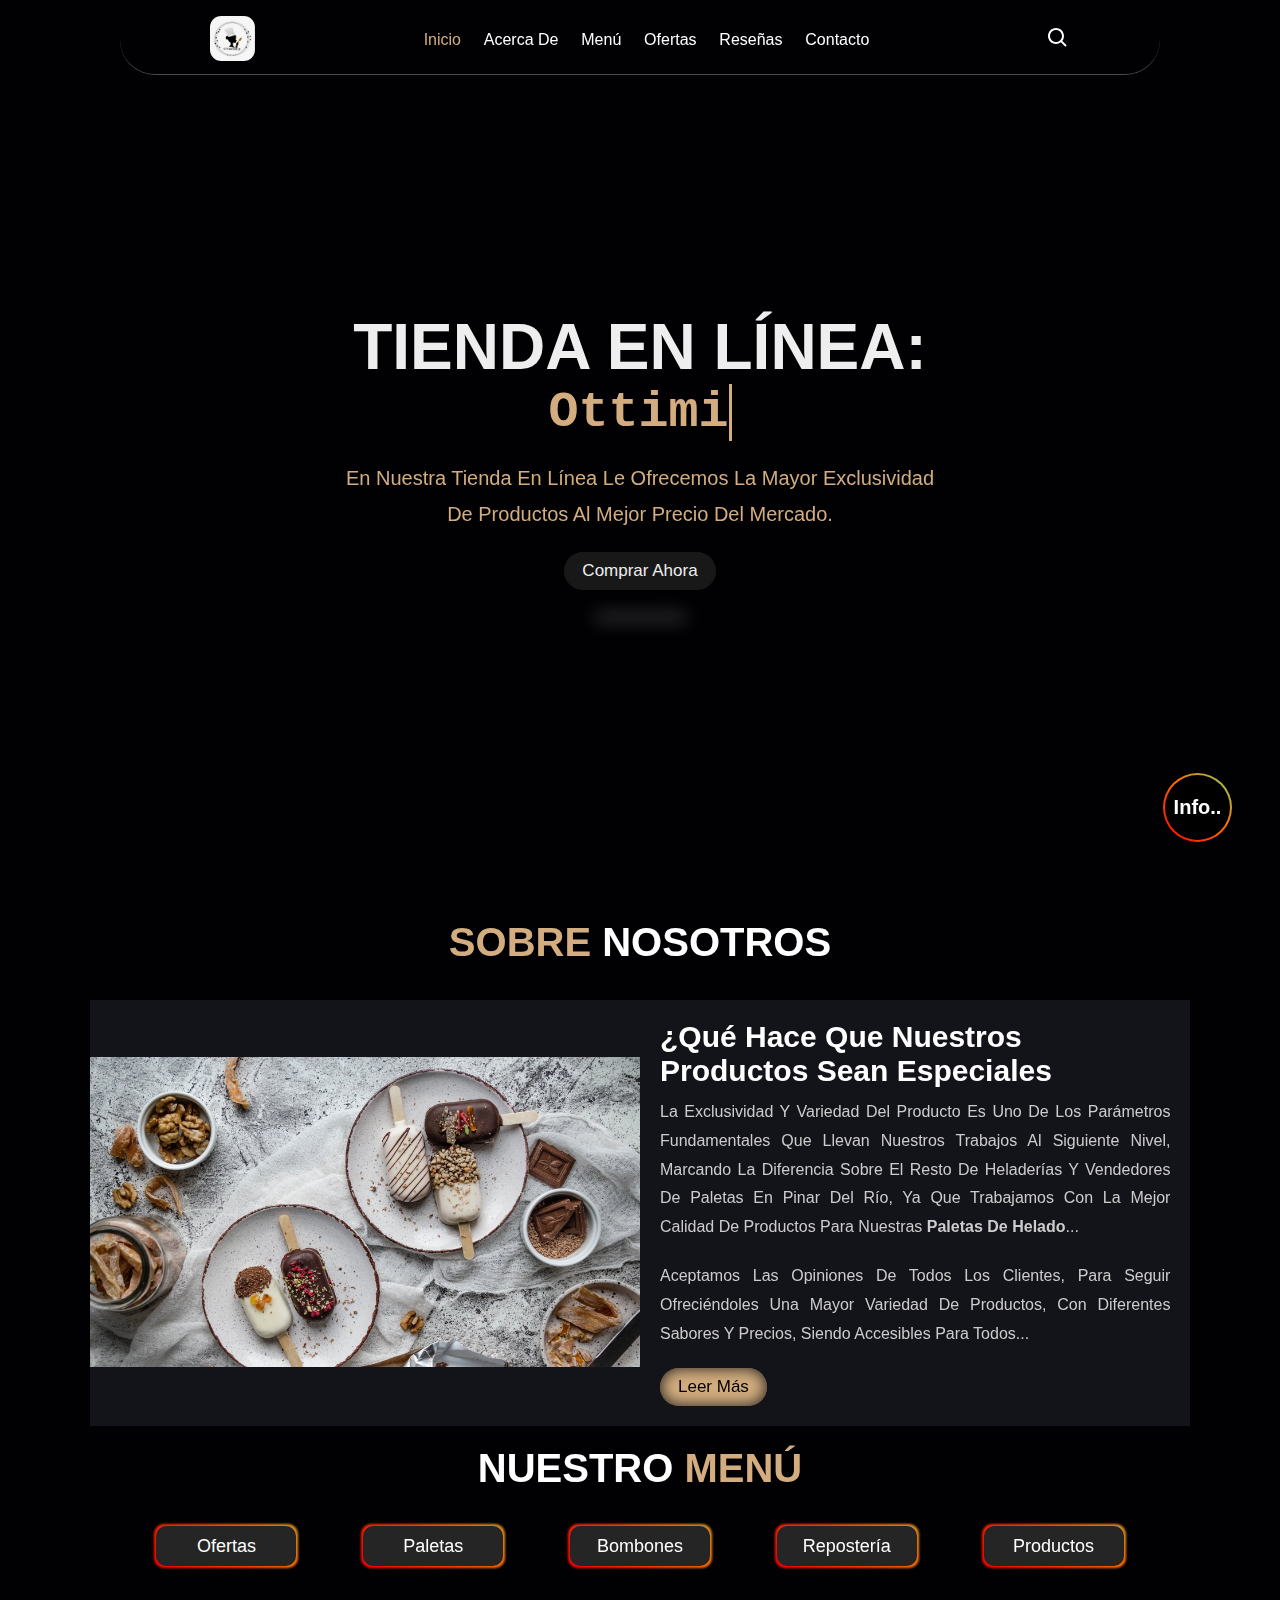
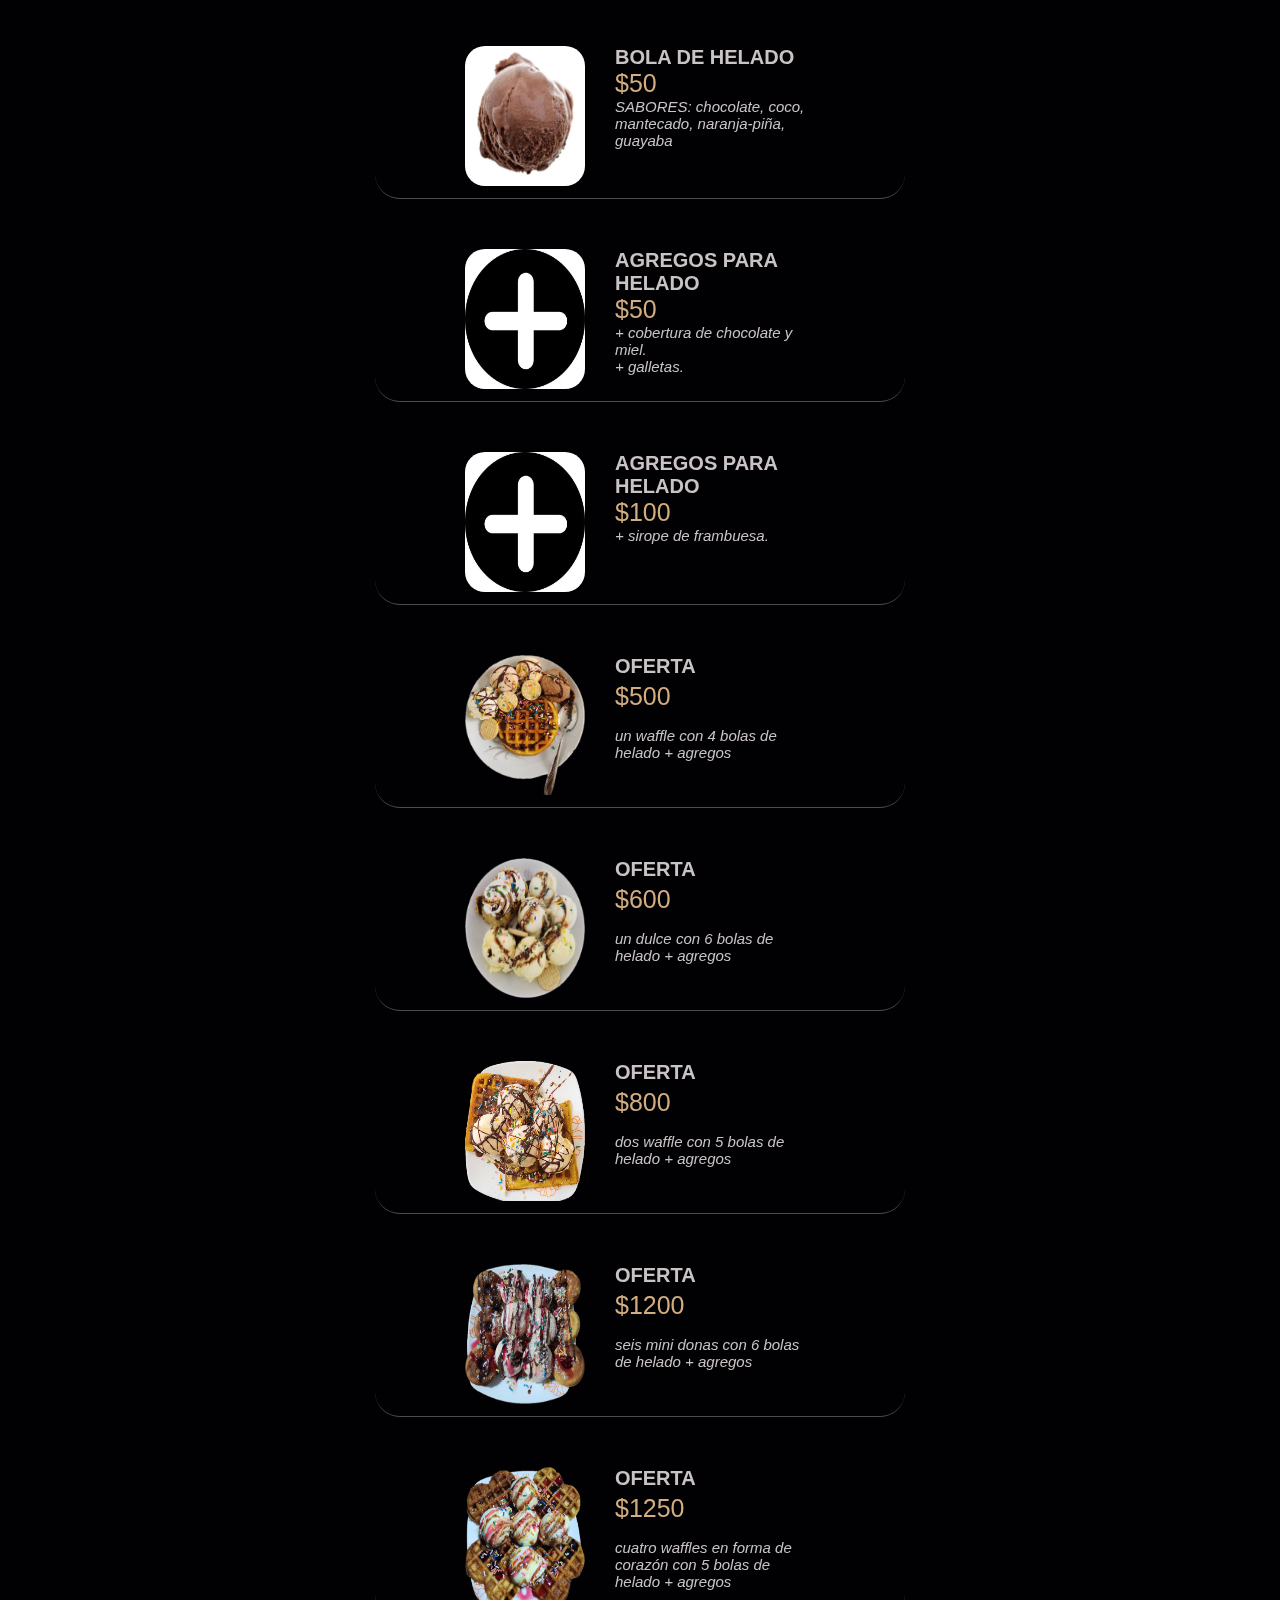
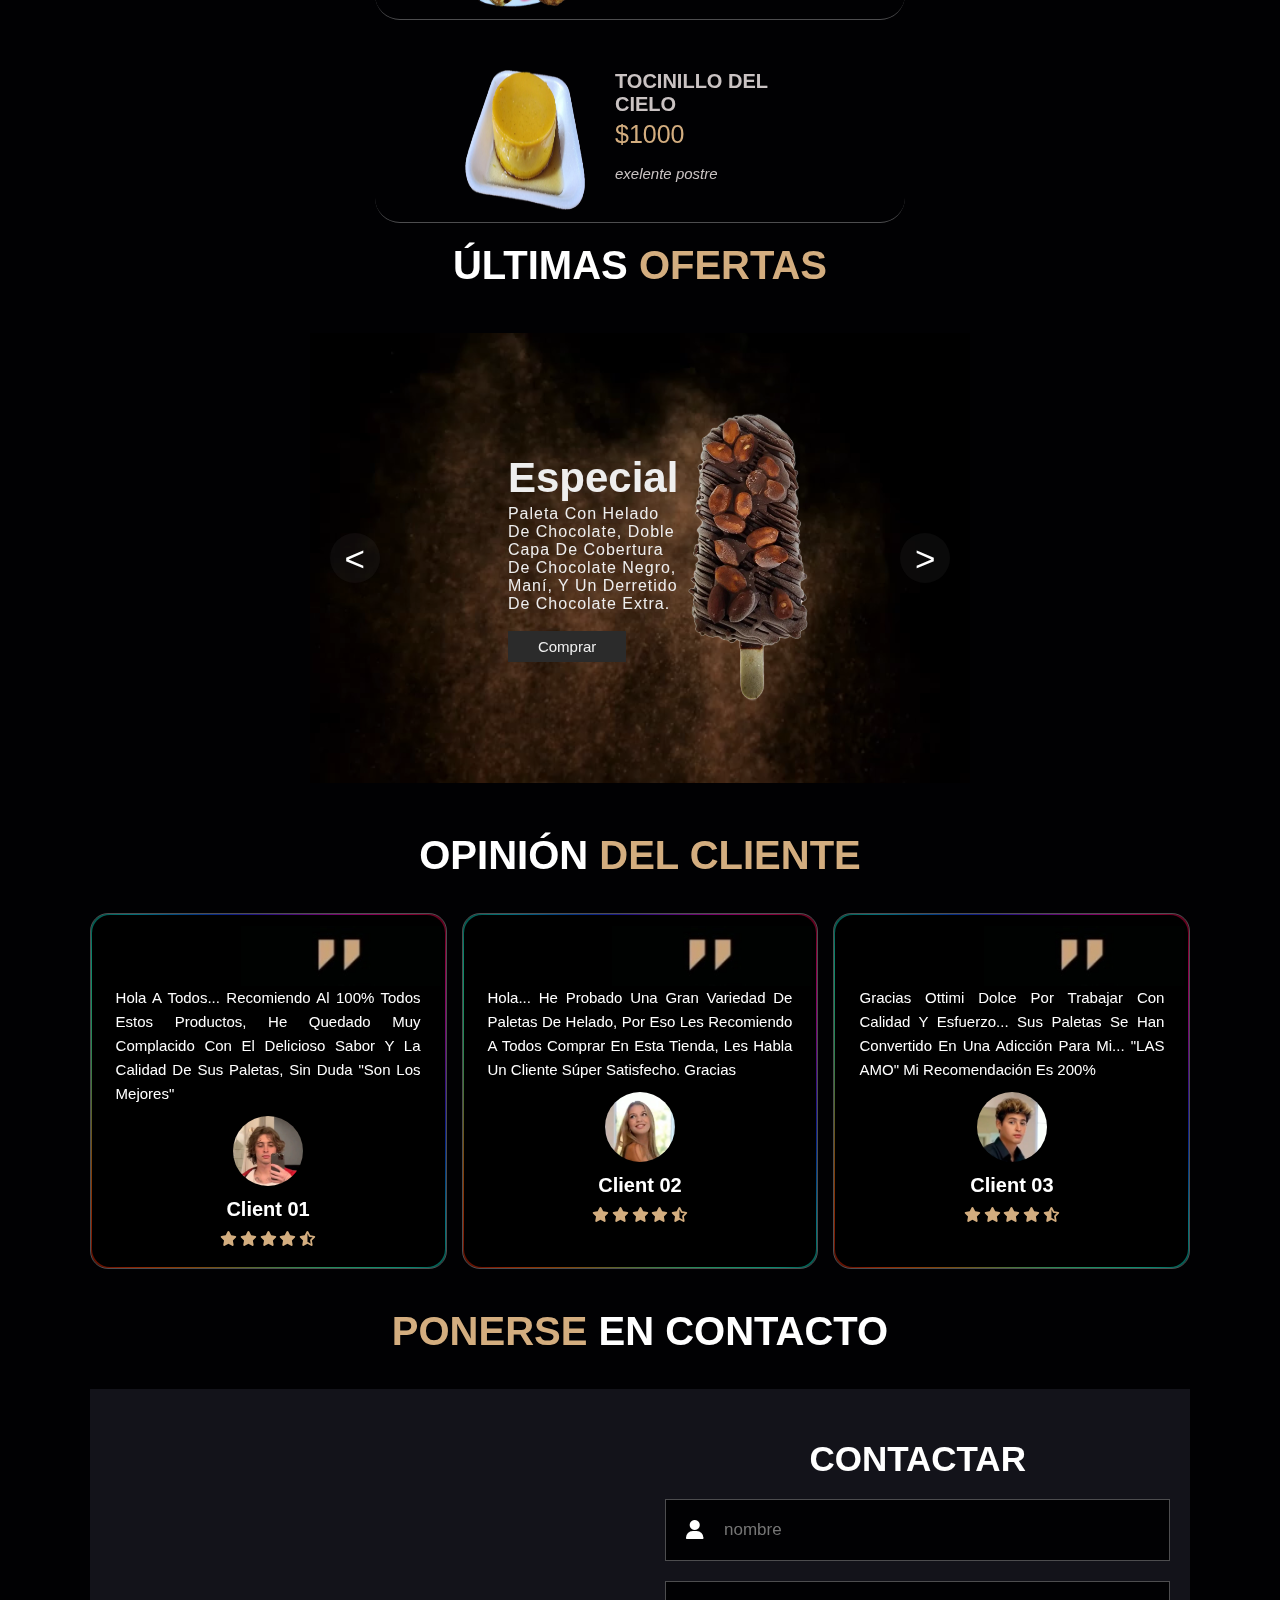
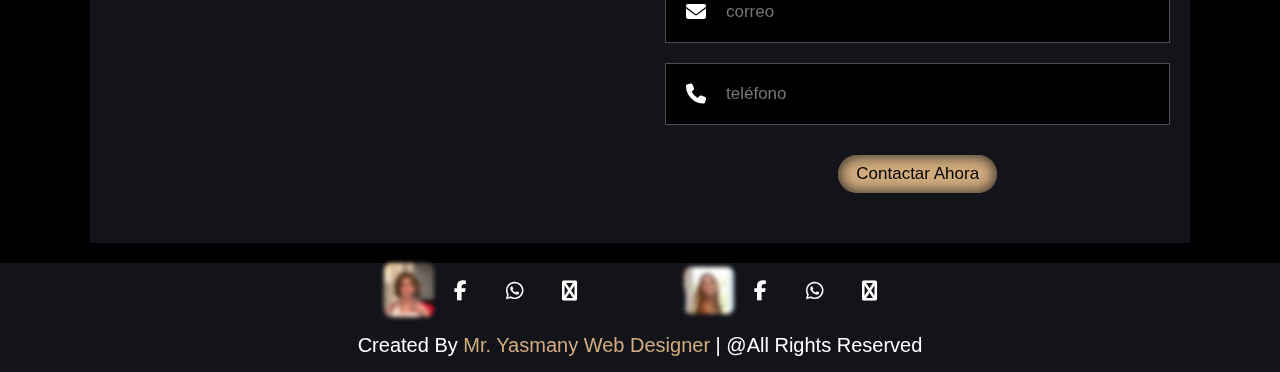
==== commit 859568d1: "nuevos productos" ====
--- a/index.html
+++ b/index.html
@@ -162,6 +162,17 @@
 
             <div class="box box-ofertas">
                 <div class="image">
+                    <img src="assets/oferta_de_600.webp" alt="dulce con helado">
+                </div>
+                <div class="content">
+                    <h4 class="id">Oferta</h4>
+                    <div class="price">$600</div>
+                    <p class="description">un dulce con 6 bolas de helado + agregos</p>
+                </div>
+            </div>
+
+            <div class="box box-ofertas">
+                <div class="image">
                     <img src="assets/oferta_de_800.webp" alt="waffle con helado">
                 </div>
                 <div class="content">
@@ -416,7 +427,7 @@
                 </div>
                 <div class="content">
                     <h4>Bocadito de helado</h4>
-                    <div class="price">$300</div>
+                    <div class="price">$350</div>
                 </div>
             </div>
 
@@ -426,7 +437,7 @@
                 </div>
                 <div class="content">
                     <h4>Mini Kake</h4>
-                    <div class="price">$1000</div>
+                    <div class="price">$1500</div>
                 </div>
             </div>
 
@@ -436,7 +447,7 @@
                 </div>
                 <div class="content">
                     <h4>Kake</h4>
-                    <div class="price">$2500</div>
+                    <div class="price">$3000</div>
                 </div>
             </div>
 
@@ -446,7 +457,7 @@
                 </div>
                 <div class="content">
                     <h4>Panetela en forma de pene de 27cm forrada en chocolate, con agregos de 8 bombones rellenos con maní, y chocolate blanco en las puntas</h4>
-                    <div class="price">$4000</div>
+                    <div class="price">$4500</div>
                 </div>
             </div>
     
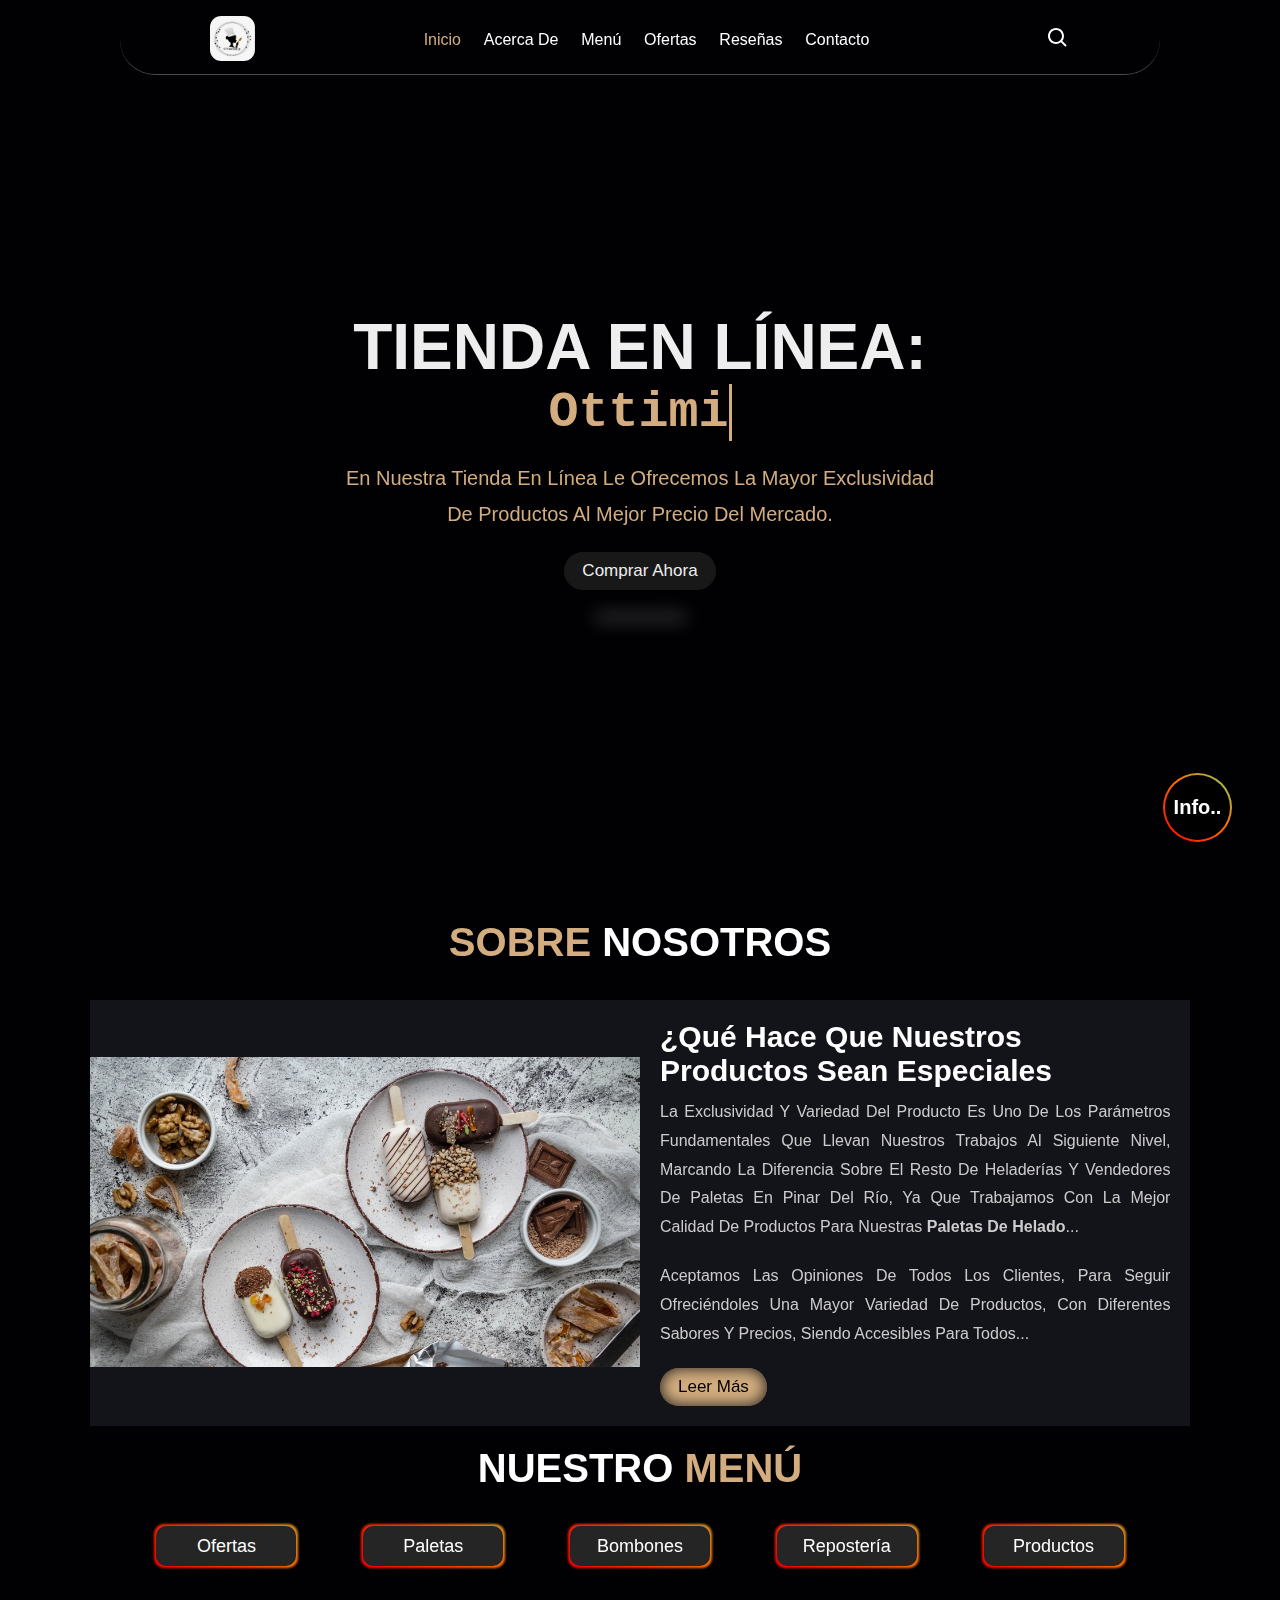
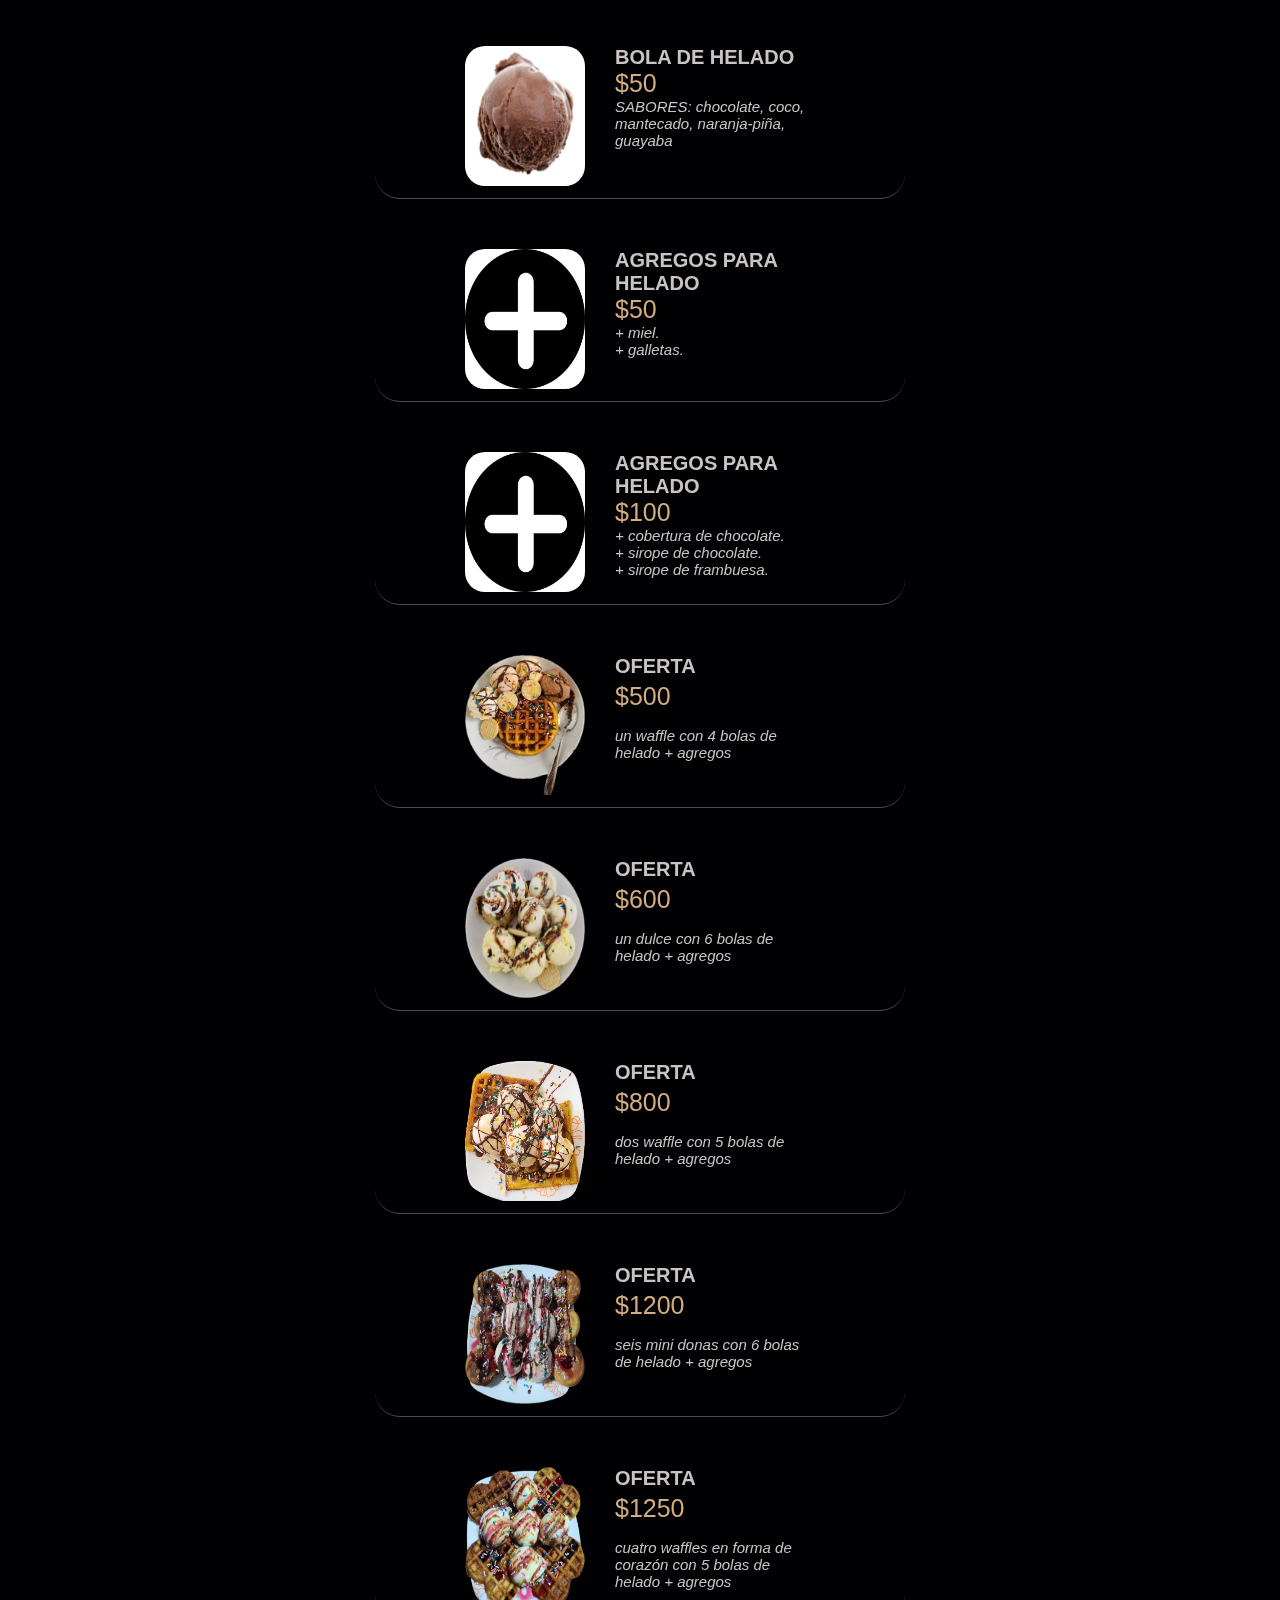
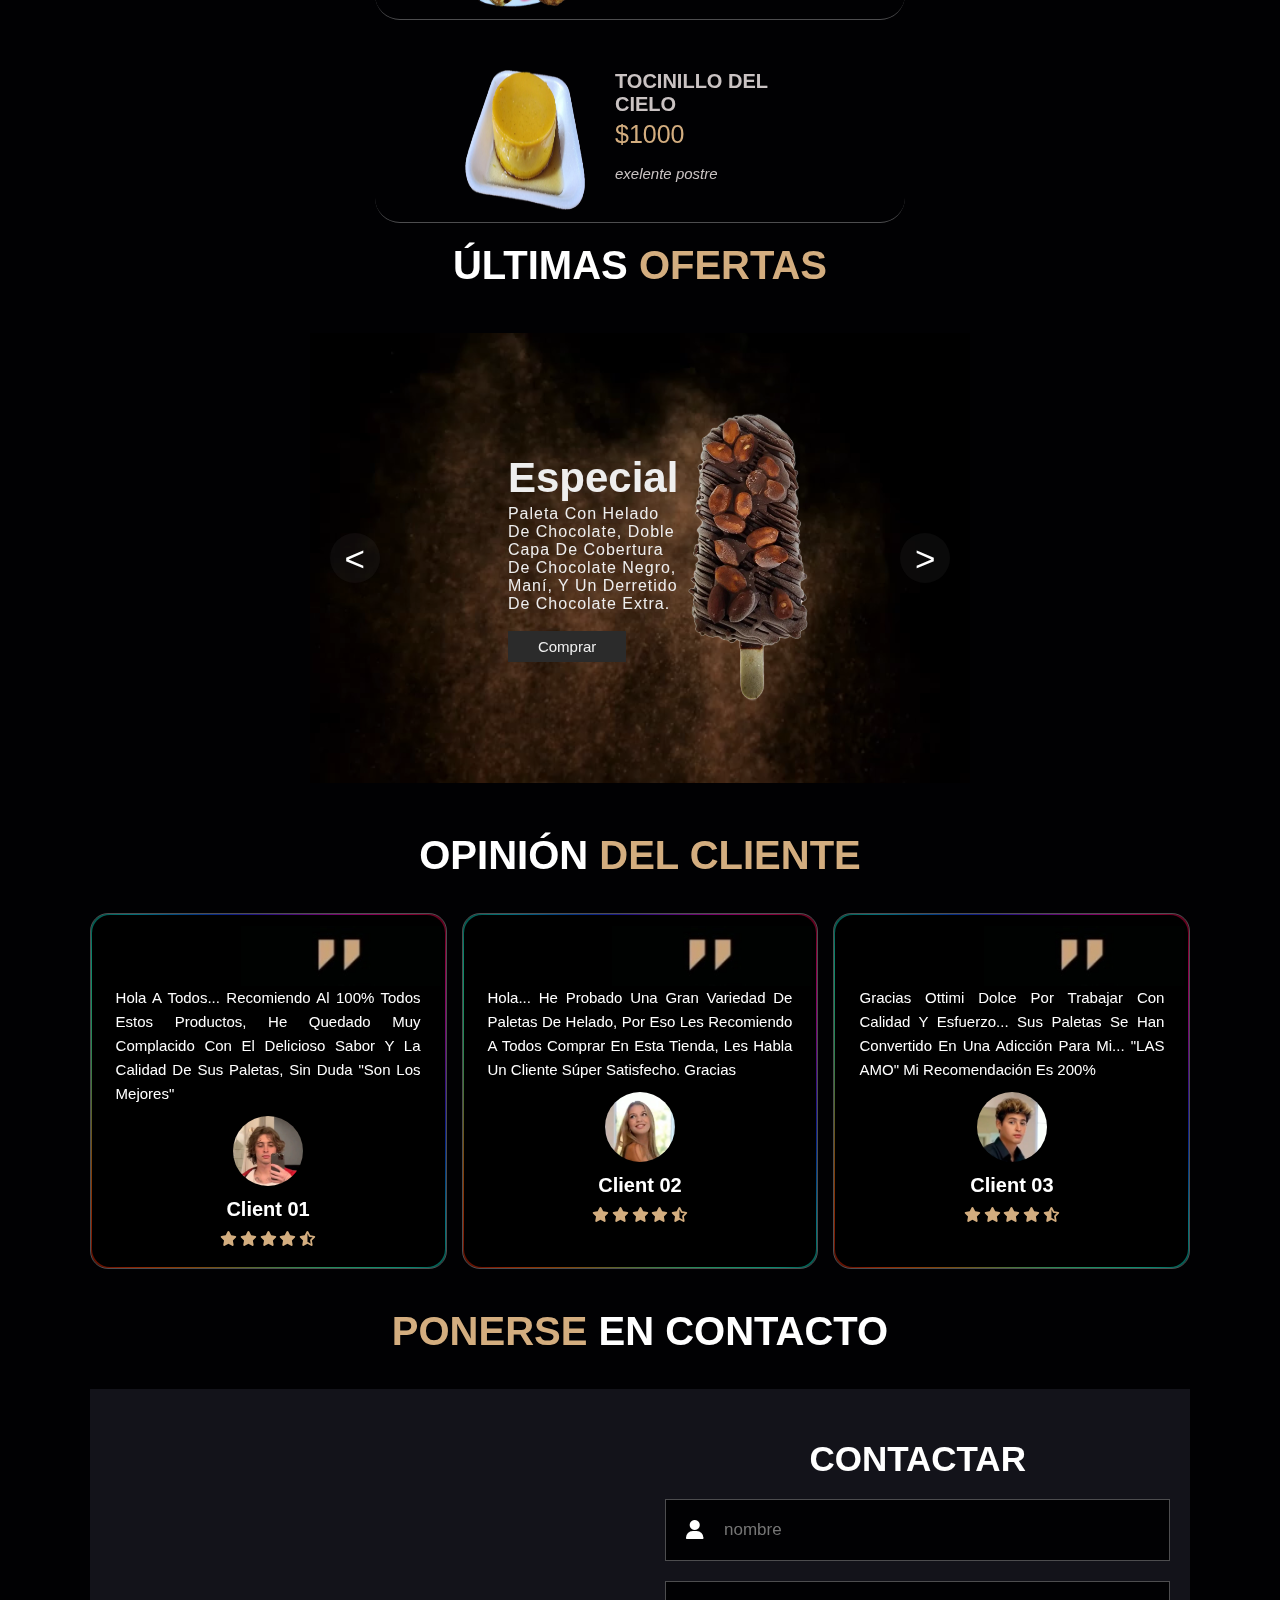
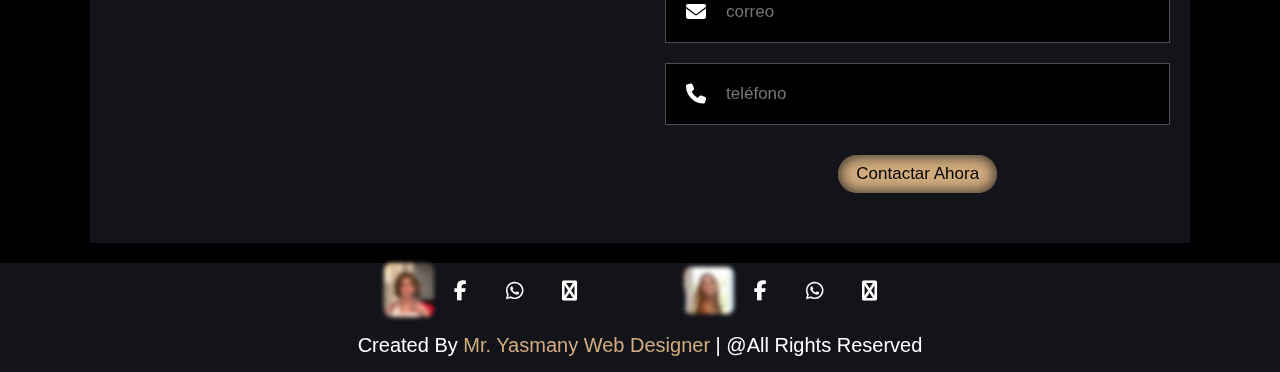
==== commit fe189912: "actualizacion en el menu" ====
--- a/index.html
+++ b/index.html
@@ -130,7 +130,7 @@
                     <h4 class="id">Agregos para helado</h4>
                     <div class="price-ofertas">$50</div>
                     <p class="description">
-                        + cobertura de chocolate y miel.<br>
+                        + miel.<br>
                         + galletas.
                     </p>
                 </div>
@@ -144,6 +144,8 @@
                     <h4 class="id">Agregos para helado</h4>
                     <div class="price-ofertas">$100</div>
                     <p class="description">
+                        + cobertura de chocolate.<br>
+                        + sirope de chocolate.<br>
                         + sirope de frambuesa.
                     </p>
                 </div>
@@ -230,10 +232,9 @@
                 </div>
             </div>
     
-            <div class="box box-agotado">
+            <div class="box">
                 <div class="image">
                     <img src="assets/menu02.webp" alt="menu">
-                    <div class="agotado">agotado</div>
                 </div>
                 <div class="content">
                     <h4 class="id">Paleta de helado</h4>
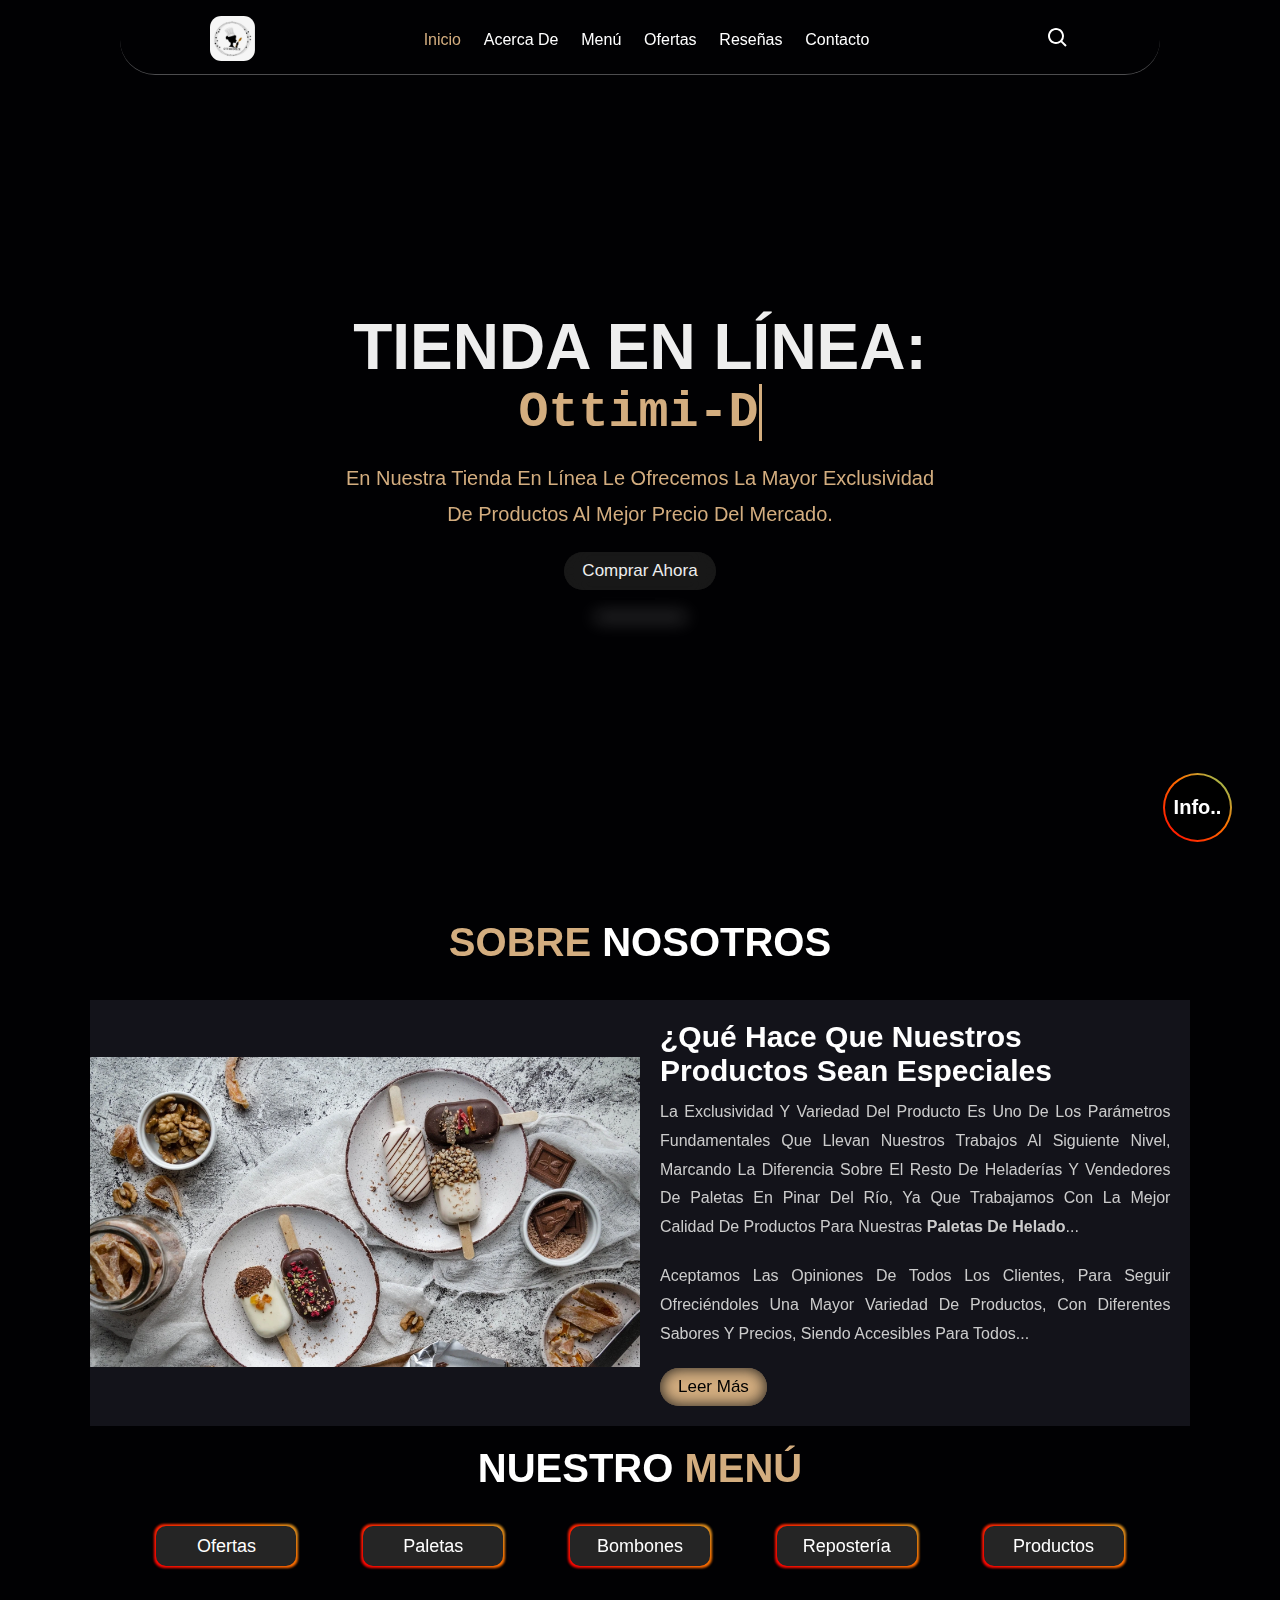
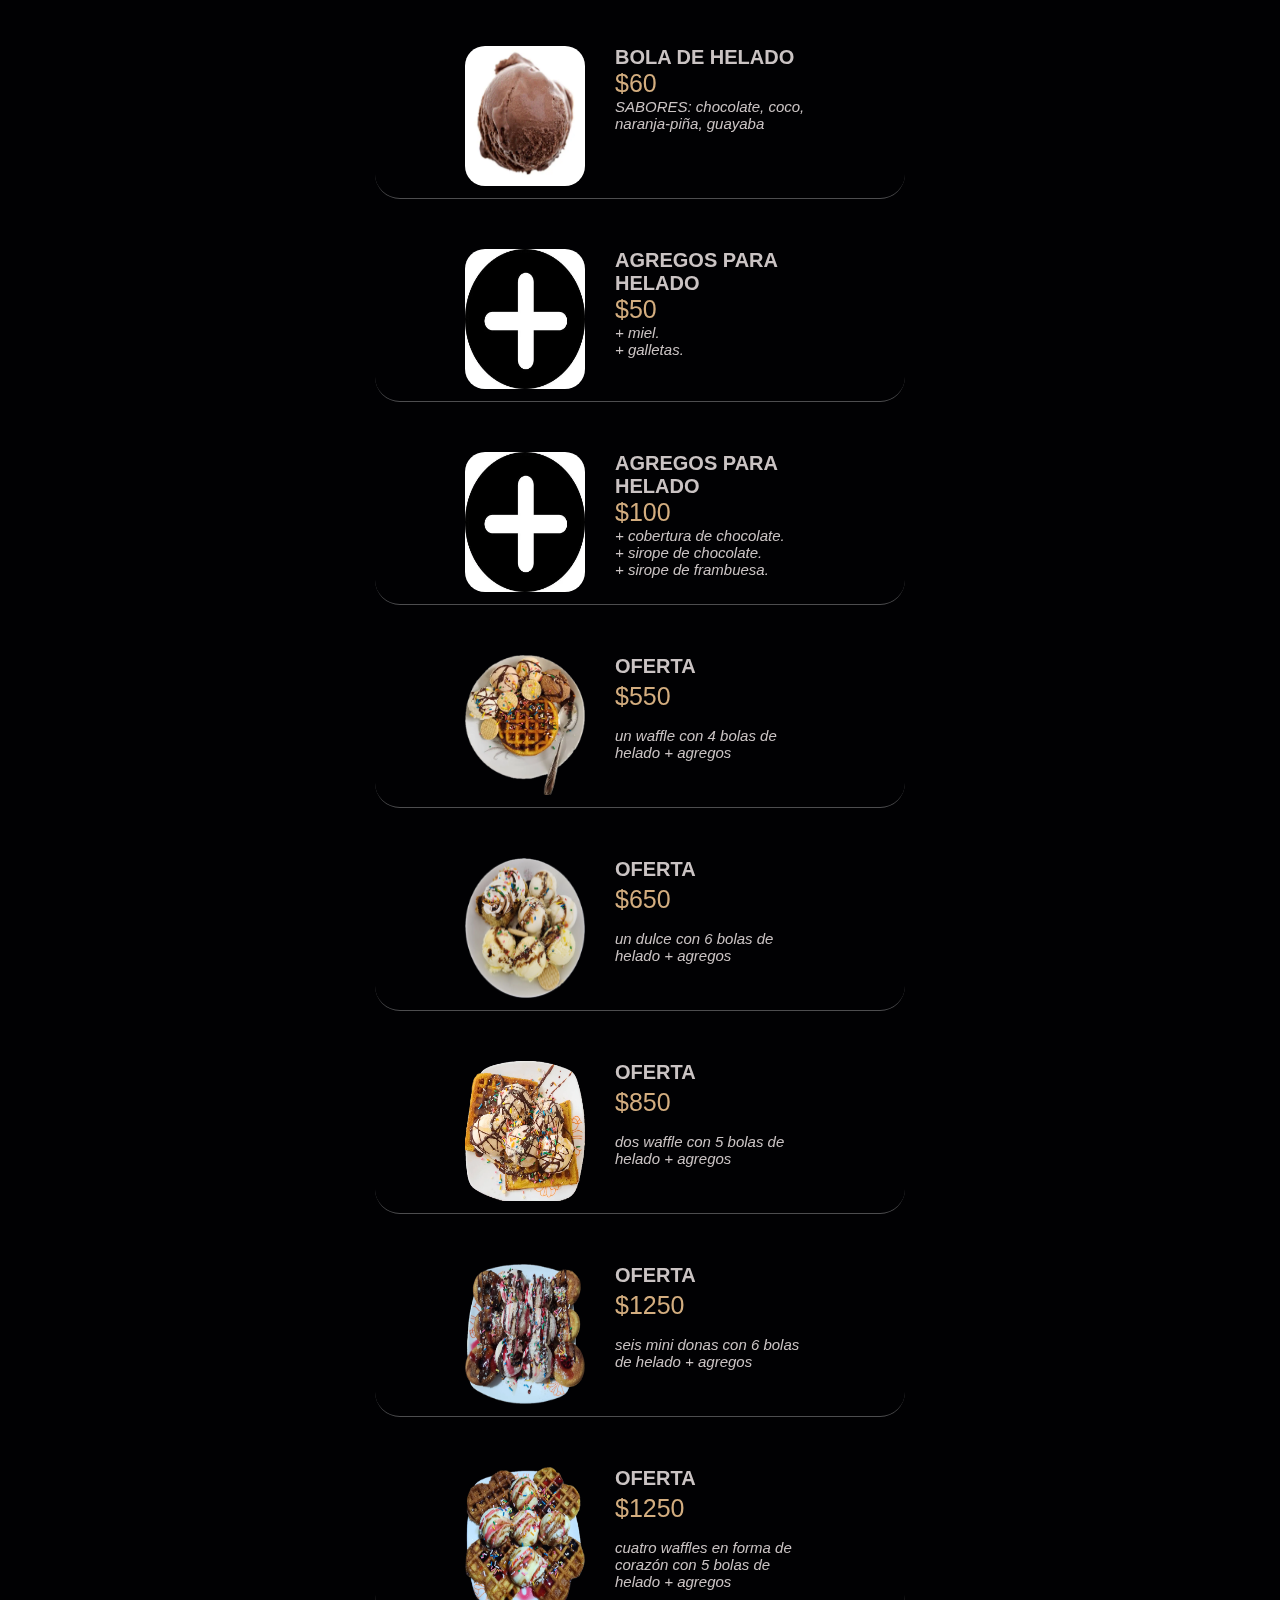
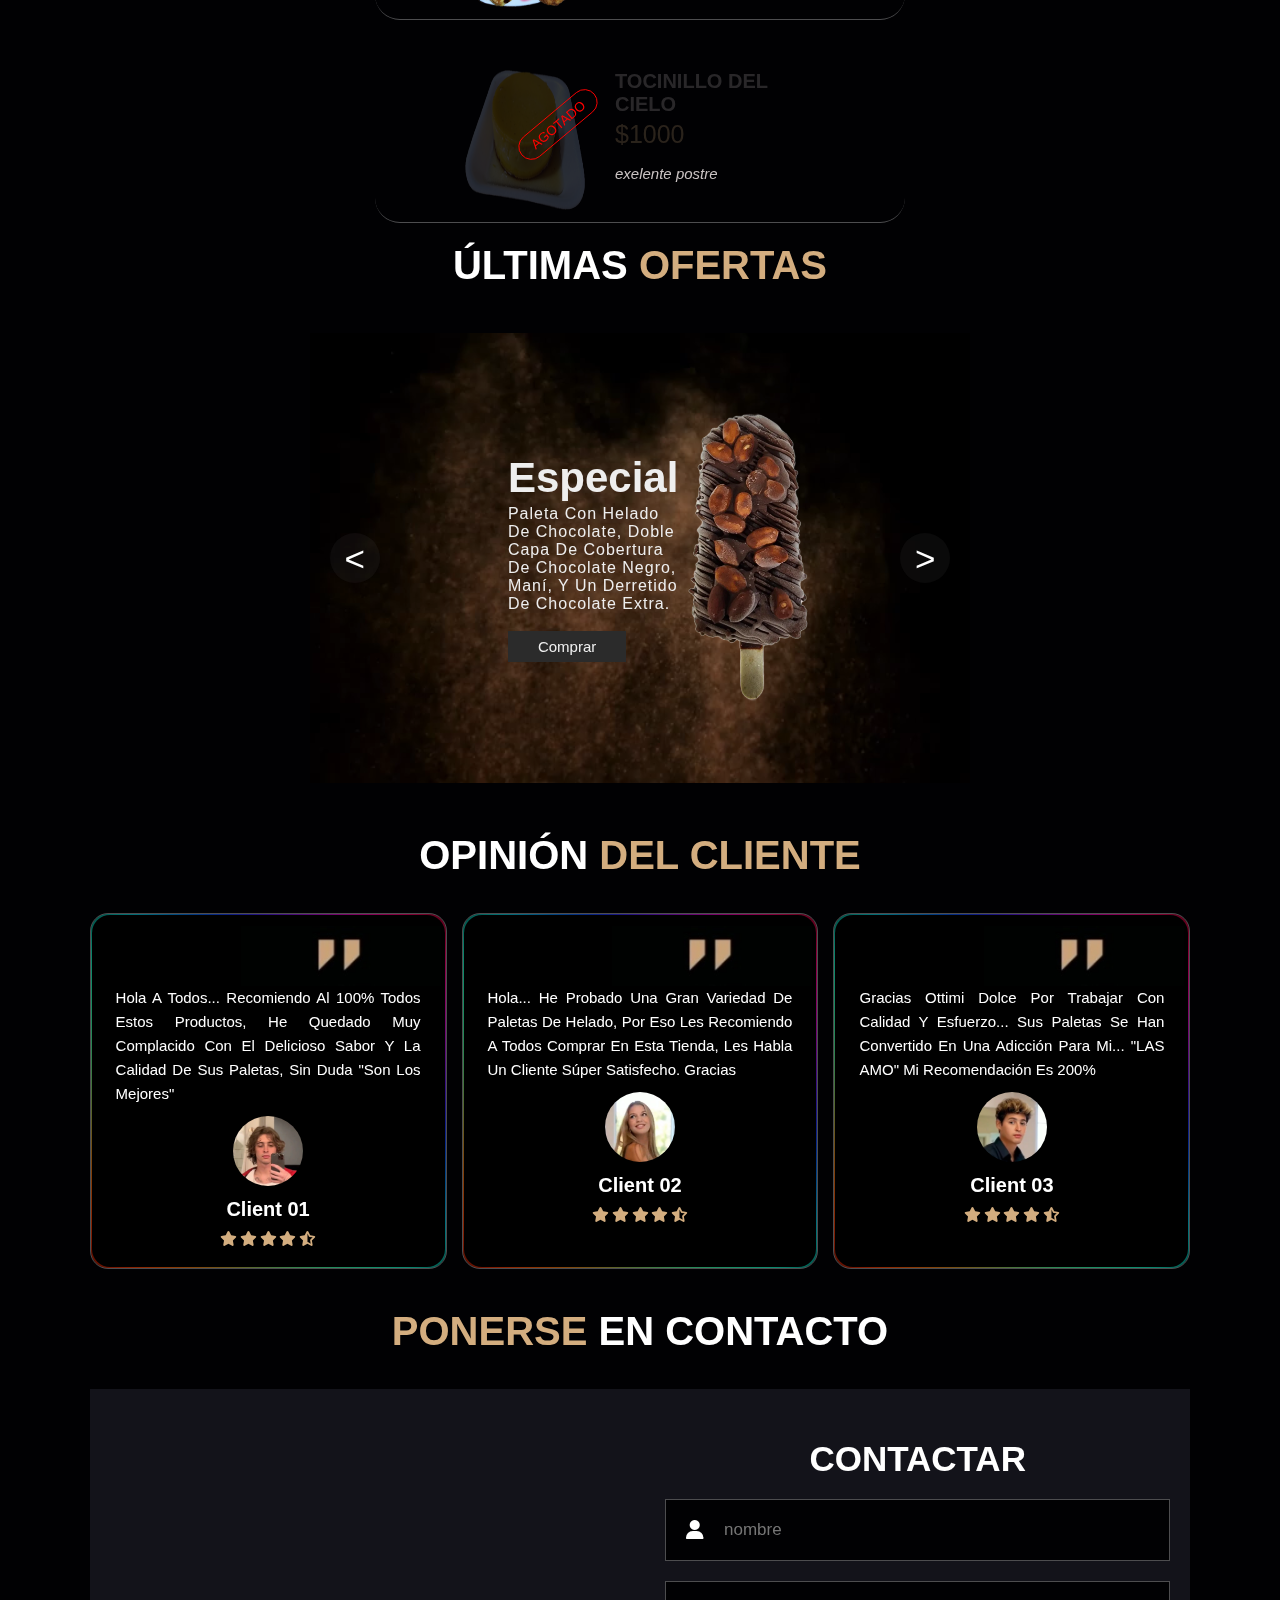
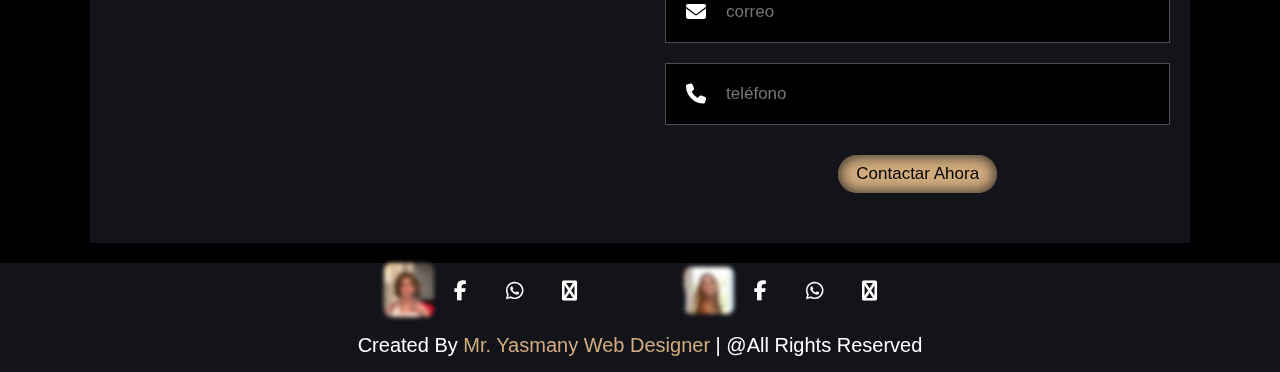
==== commit 8c41ed74: "precios actualizados" ====
--- a/index.html
+++ b/index.html
@@ -117,8 +117,8 @@
                 </div>
                 <div class="content">
                     <h4 class="id">Bola de helado</h4>
-                    <div class="price-ofertas">$50</div>
-                    <p class="description">SABORES: chocolate, coco, mantecado, naranja-piña, guayaba</p>
+                    <div class="price-ofertas">$60</div>
+                    <p class="description">SABORES: chocolate, coco, naranja-piña, guayaba</p>
                 </div>
             </div>
 
@@ -157,7 +157,7 @@
                 </div>
                 <div class="content">
                     <h4 class="id">Oferta</h4>
-                    <div class="price">$500</div>
+                    <div class="price">$550</div>
                     <p class="description">un waffle con 4 bolas de helado + agregos</p>
                 </div>
             </div>
@@ -168,7 +168,7 @@
                 </div>
                 <div class="content">
                     <h4 class="id">Oferta</h4>
-                    <div class="price">$600</div>
+                    <div class="price">$650</div>
                     <p class="description">un dulce con 6 bolas de helado + agregos</p>
                 </div>
             </div>
@@ -179,7 +179,7 @@
                 </div>
                 <div class="content">
                     <h4 class="id">Oferta</h4>
-                    <div class="price">$800</div>
+                    <div class="price">$850</div>
                     <p class="description">dos waffle con 5 bolas de helado + agregos</p>
                 </div>
             </div>
@@ -190,7 +190,7 @@
                 </div>
                 <div class="content">
                     <h4 class="id">Oferta</h4>
-                    <div class="price">$1200</div>
+                    <div class="price">$1250</div>
                     <p class="description">seis mini donas con 6 bolas de helado + agregos</p>
                 </div>
             </div>
@@ -206,9 +206,10 @@
                 </div>
             </div>
 
-            <div class="box box-ofertas">
+            <div class="box box-ofertas box-agotado">
                 <div class="image">
                     <img src="assets/tocinillo_del_cielo.webp" alt="tocinillo del cielo">
+                    <div class="agotado">agotado</div>
                 </div>
                 <div class="content">
                     <h4 class="id">tocinillo del cielo</h4>
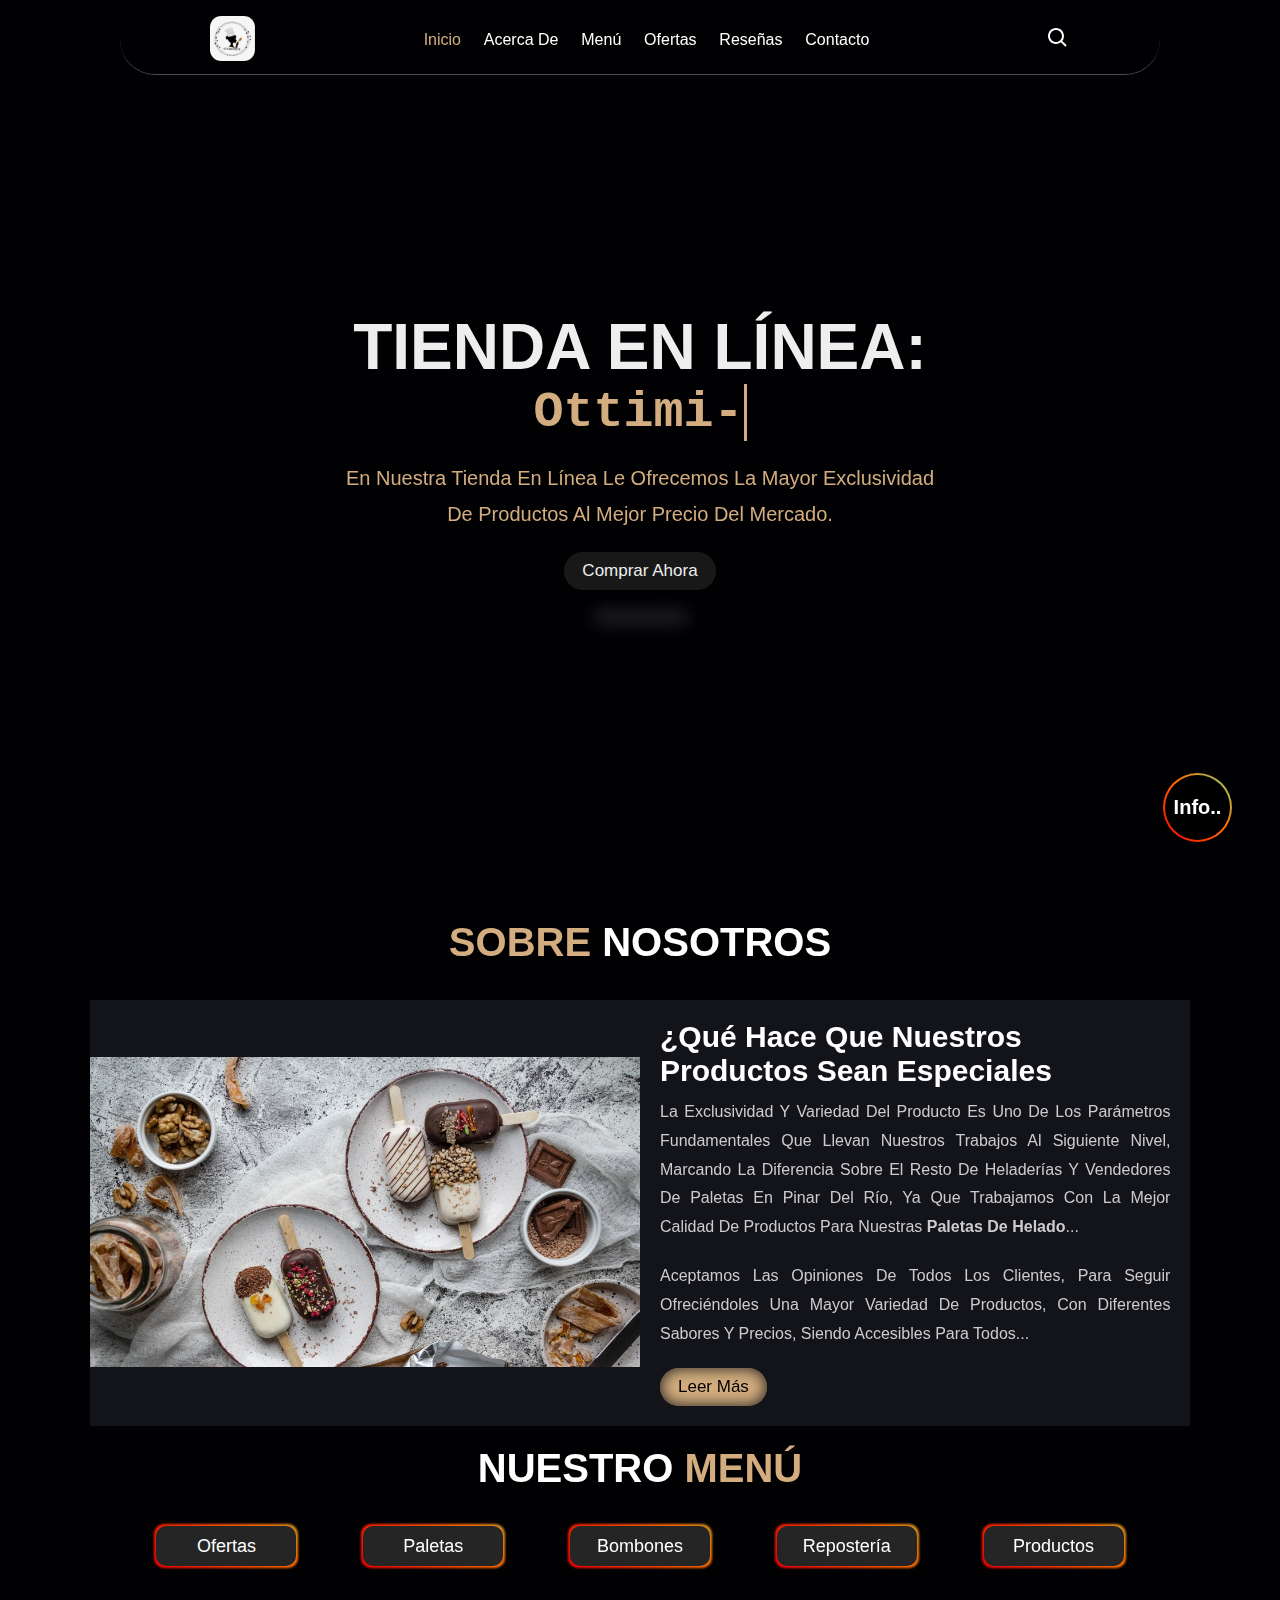
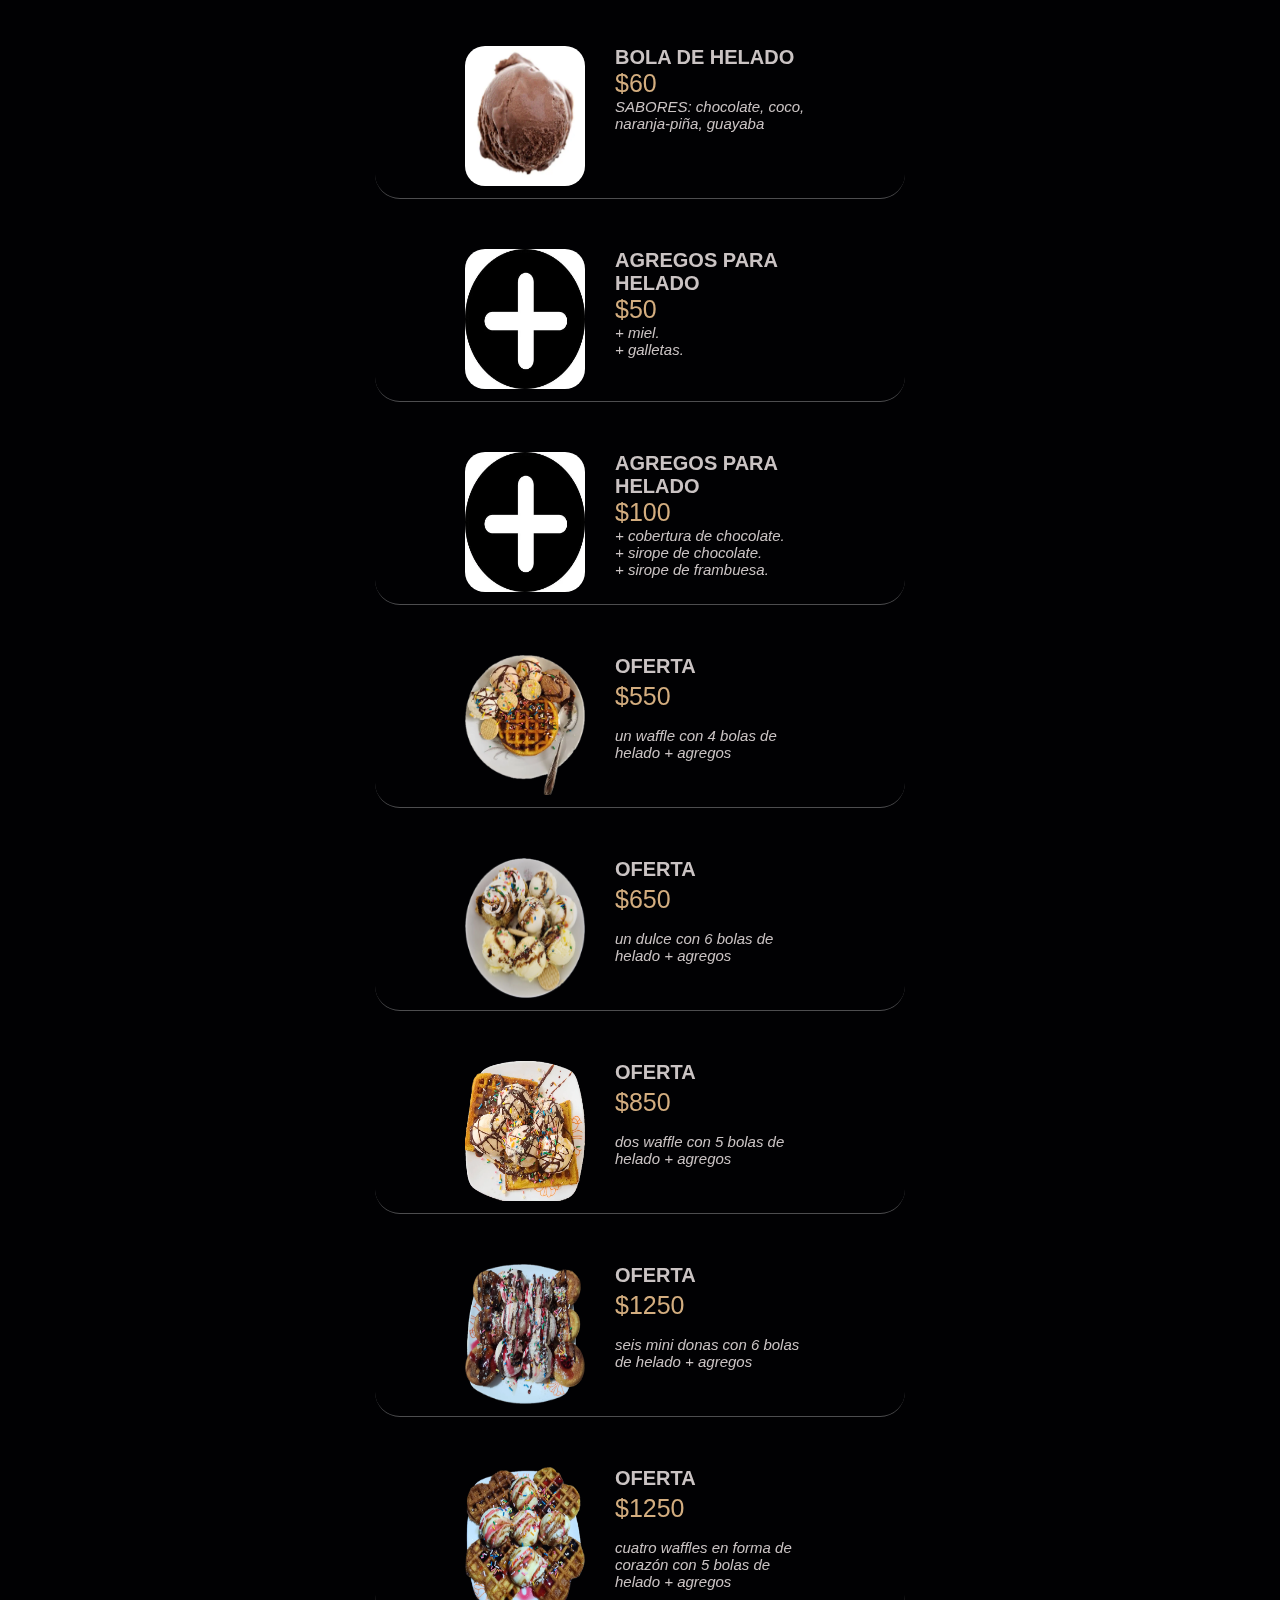
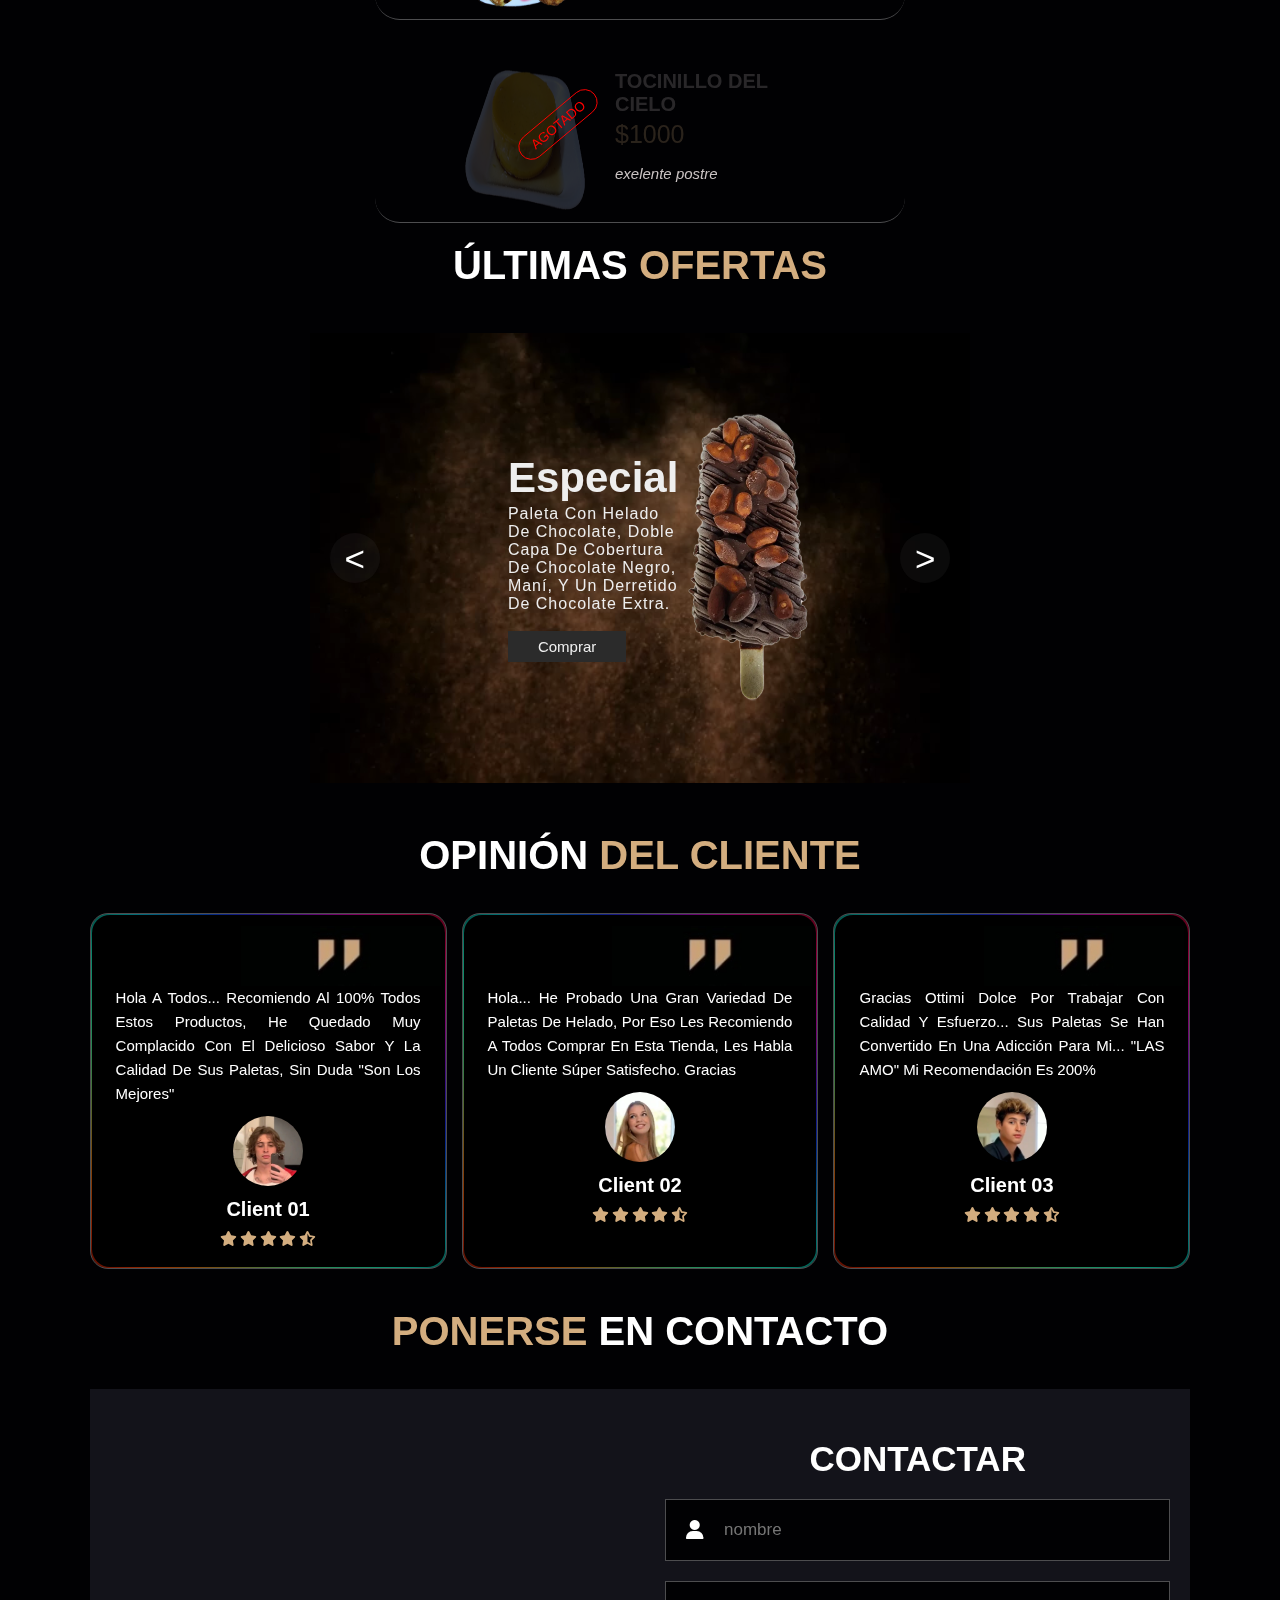
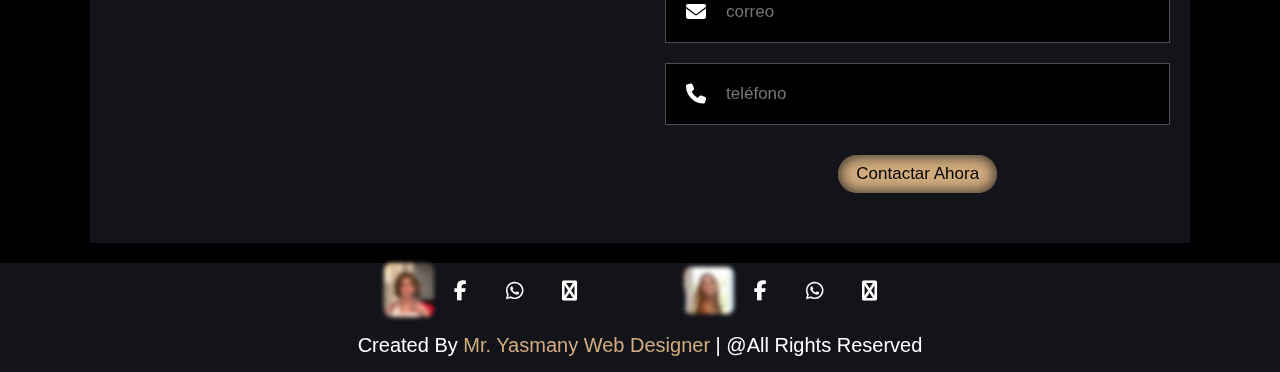
==== commit 5184ebab: "modificando precios" ====
--- a/index.html
+++ b/index.html
@@ -228,7 +228,7 @@
                 </div>
                 <div class="content">
                     <h4 class="id">Paleta de helado</h4>
-                    <div class="price">$200</div>
+                    <div class="price">$250</div>
                     <p class="description">cobertura de chocolate negro</p>
                 </div>
             </div>
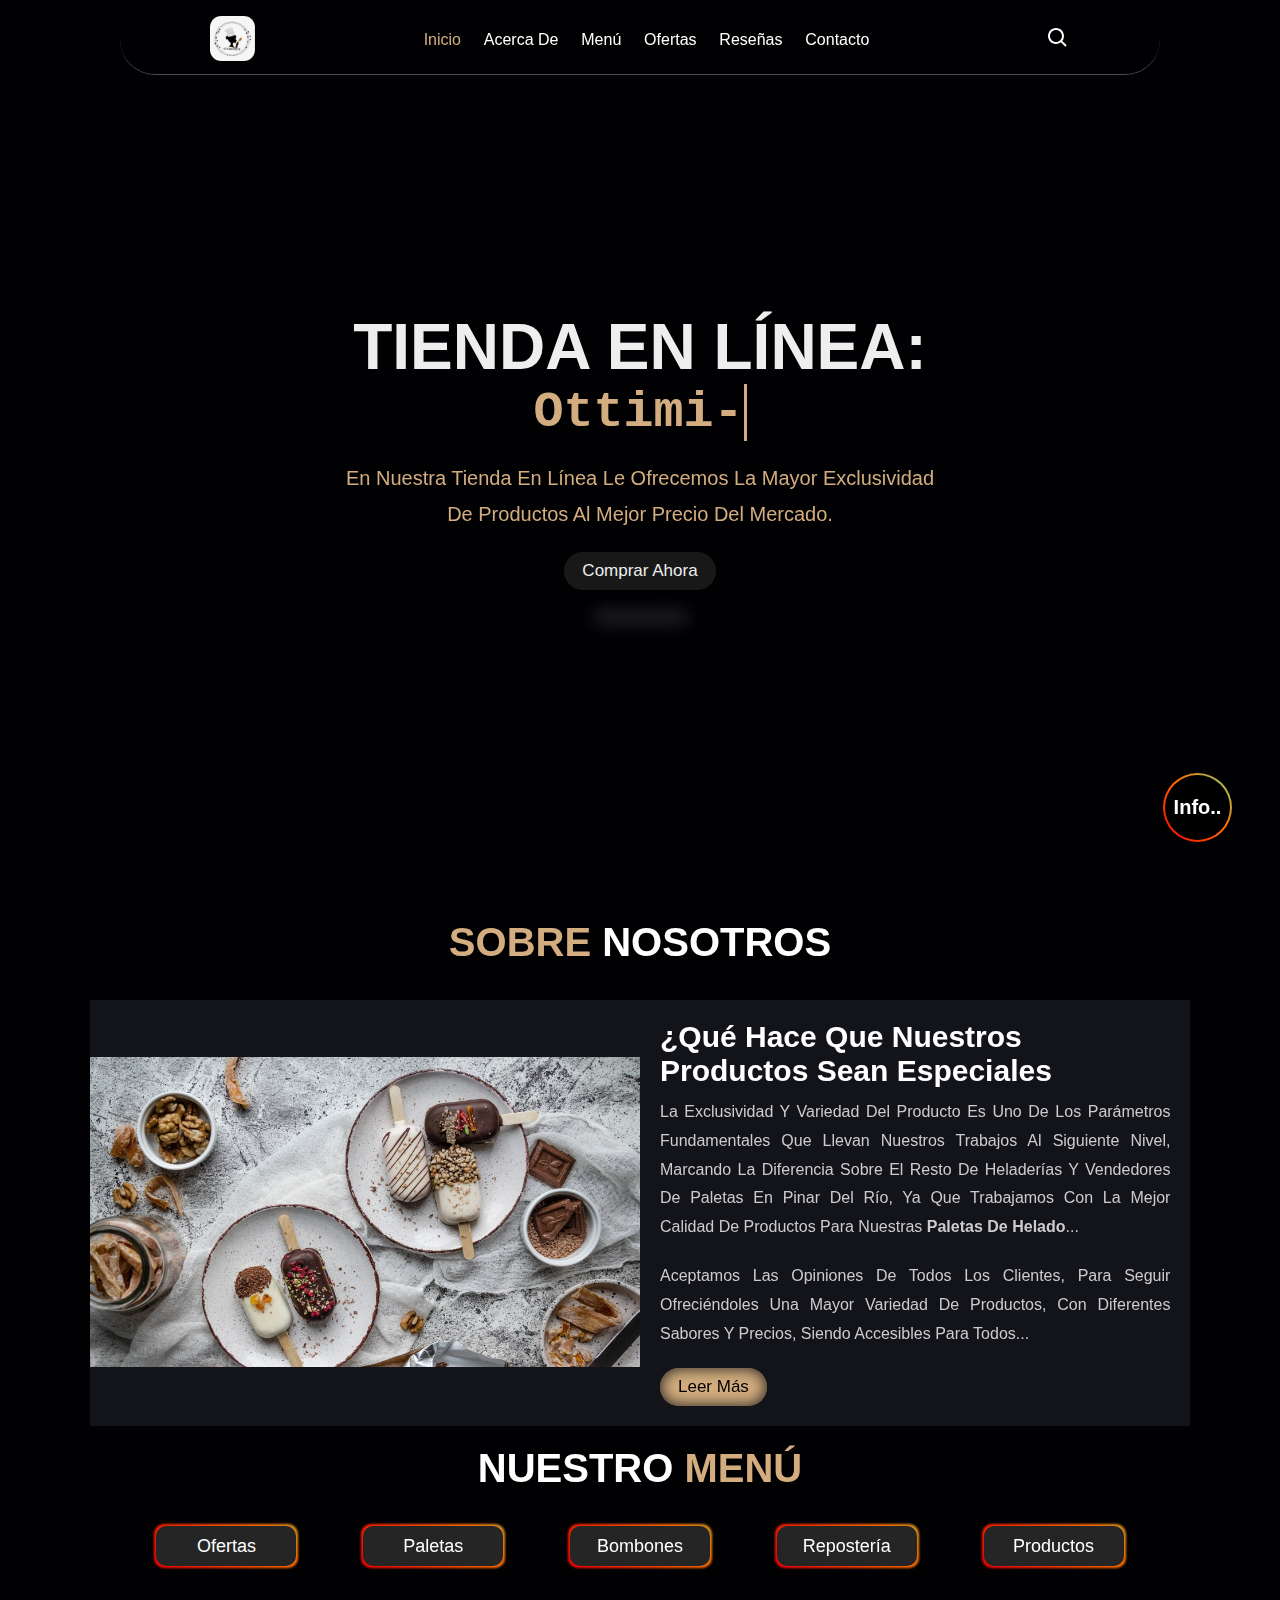
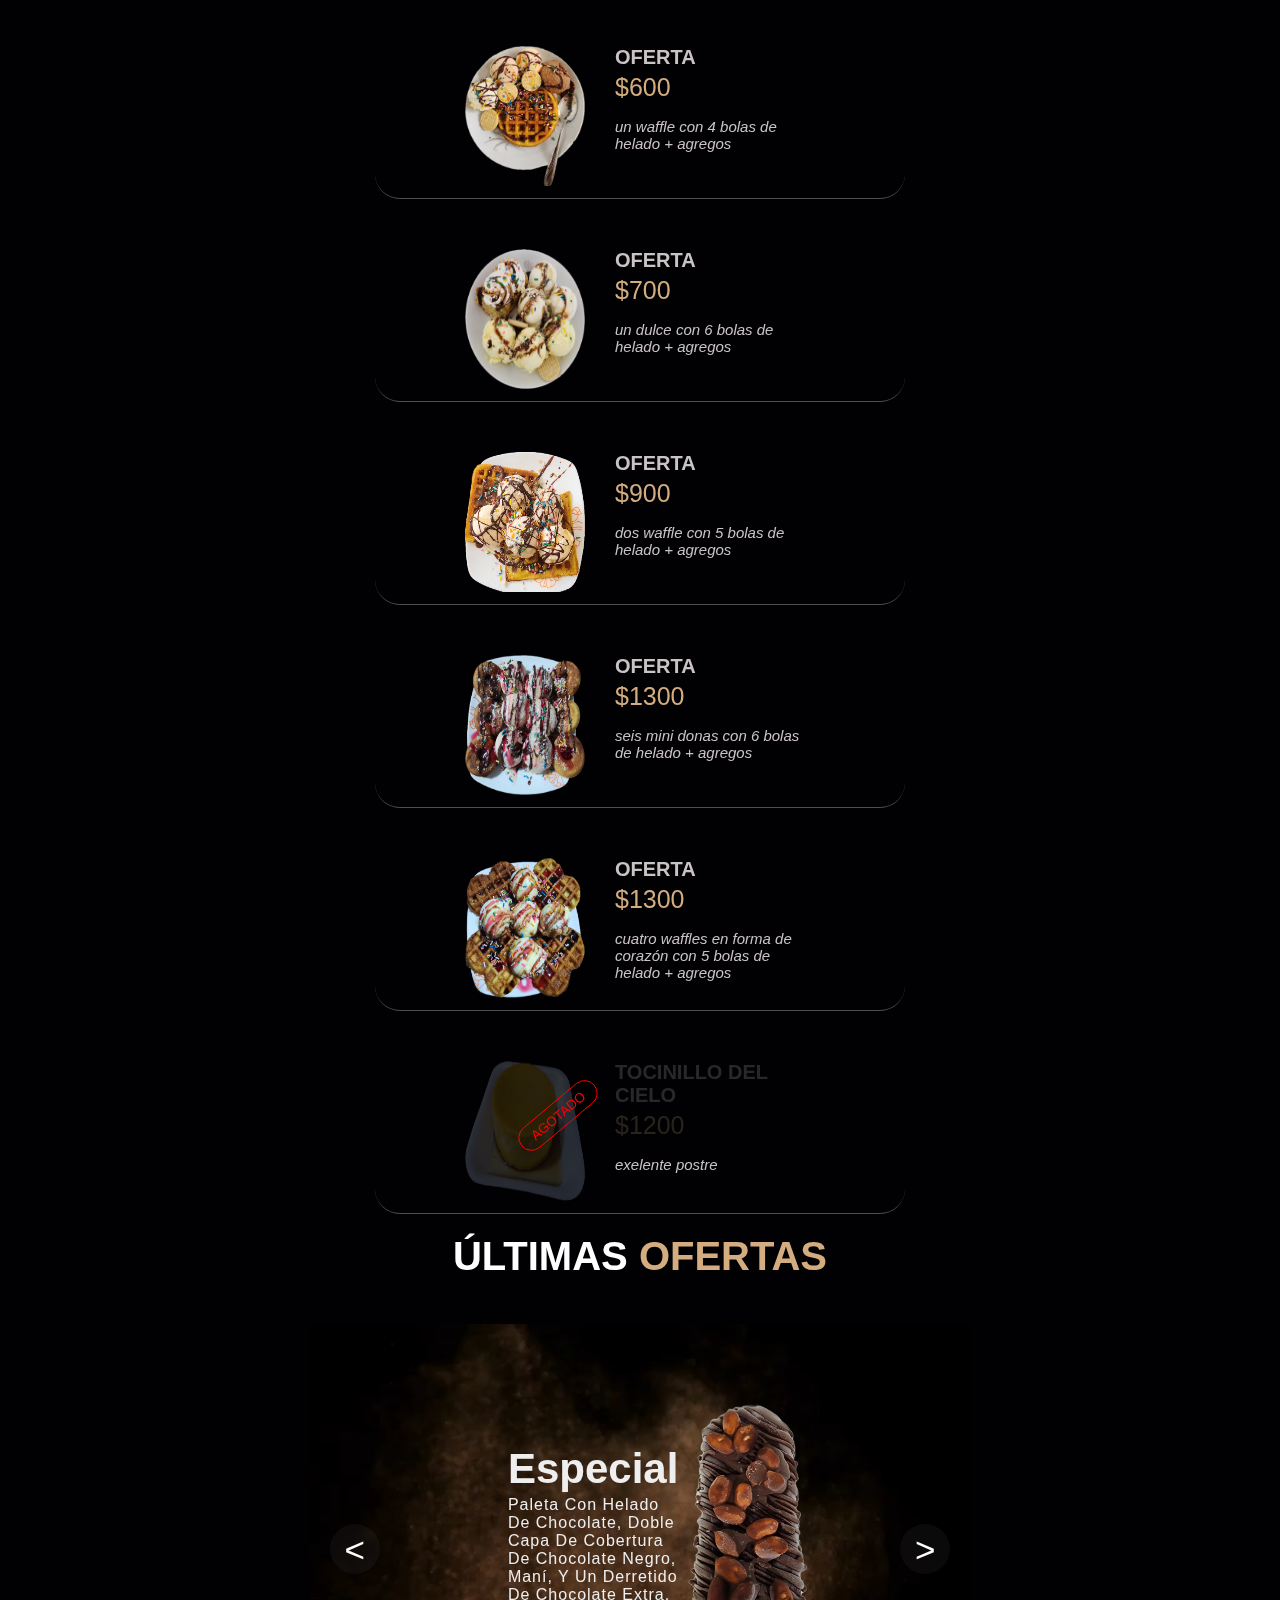
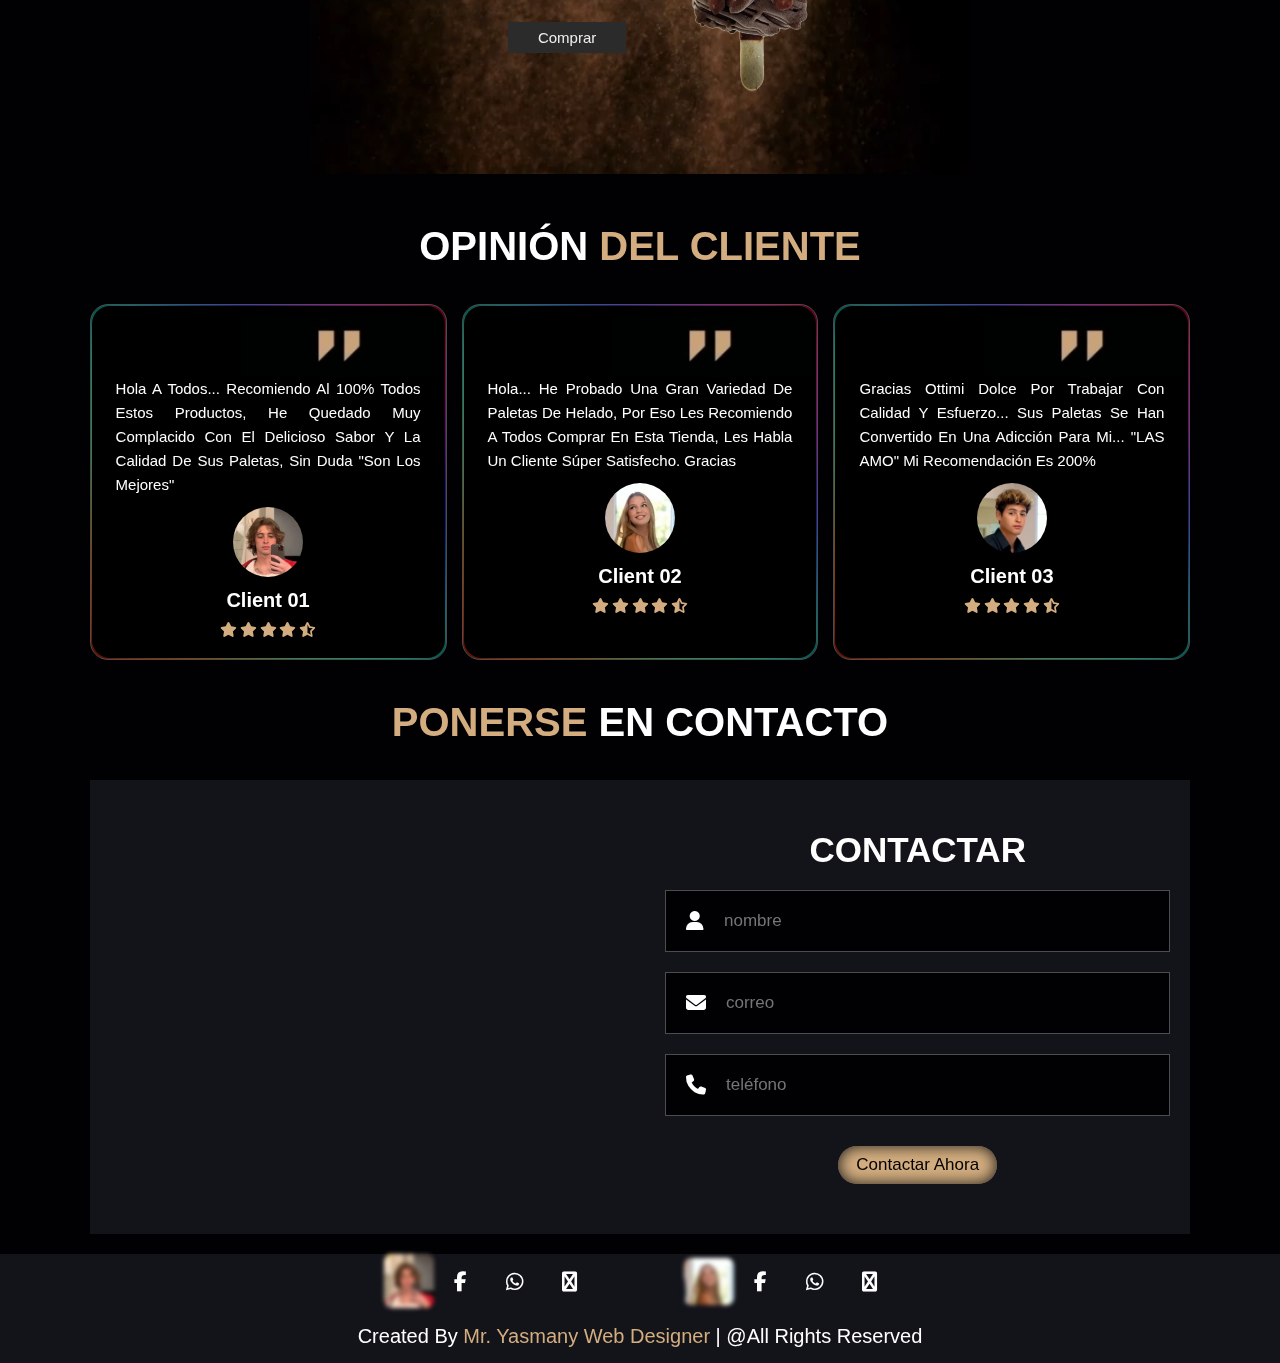
==== commit 3dee590b: "cambios" ====
--- a/index.html
+++ b/index.html
@@ -113,95 +113,55 @@
 
             <div class="box box-ofertas">
                 <div class="image">
-                    <img src="assets/bola_de_helado.webp" alt="bola de helado">
-                </div>
-                <div class="content">
-                    <h4 class="id">Bola de helado</h4>
-                    <div class="price-ofertas">$60</div>
-                    <p class="description">SABORES: chocolate, coco, naranja-piña, guayaba</p>
+                    <img src="assets/oferta_de_500.webp" alt="waffle con helado">
+                </div>
+                <div class="content">
+                    <h4 class="id">Oferta</h4>
+                    <div class="price">$600</div>
+                    <p class="description">un waffle con 4 bolas de helado + agregos</p>
                 </div>
             </div>
 
             <div class="box box-ofertas">
                 <div class="image">
-                    <img src="assets/agregos.webp" alt="agregos">
-                </div>
-                <div class="content">
-                    <h4 class="id">Agregos para helado</h4>
-                    <div class="price-ofertas">$50</div>
-                    <p class="description">
-                        + miel.<br>
-                        + galletas.
-                    </p>
+                    <img src="assets/oferta_de_600.webp" alt="dulce con helado">
+                </div>
+                <div class="content">
+                    <h4 class="id">Oferta</h4>
+                    <div class="price">$700</div>
+                    <p class="description">un dulce con 6 bolas de helado + agregos</p>
                 </div>
             </div>
 
             <div class="box box-ofertas">
                 <div class="image">
-                    <img src="assets/agregos.webp" alt="agregos">
-                </div>
-                <div class="content">
-                    <h4 class="id">Agregos para helado</h4>
-                    <div class="price-ofertas">$100</div>
-                    <p class="description">
-                        + cobertura de chocolate.<br>
-                        + sirope de chocolate.<br>
-                        + sirope de frambuesa.
-                    </p>
+                    <img src="assets/oferta_de_800.webp" alt="waffle con helado">
+                </div>
+                <div class="content">
+                    <h4 class="id">Oferta</h4>
+                    <div class="price">$900</div>
+                    <p class="description">dos waffle con 5 bolas de helado + agregos</p>
                 </div>
             </div>
 
             <div class="box box-ofertas">
                 <div class="image">
-                    <img src="assets/oferta_de_500.webp" alt="waffle con helado">
+                    <img src="assets/oferta_de_1200.webp" alt="mini donas con helado">
                 </div>
                 <div class="content">
                     <h4 class="id">Oferta</h4>
-                    <div class="price">$550</div>
-                    <p class="description">un waffle con 4 bolas de helado + agregos</p>
+                    <div class="price">$1300</div>
+                    <p class="description">seis mini donas con 6 bolas de helado + agregos</p>
                 </div>
             </div>
 
             <div class="box box-ofertas">
                 <div class="image">
-                    <img src="assets/oferta_de_600.webp" alt="dulce con helado">
+                    <img src="assets/oferta_de_1250.webp" alt="waffles con helado">
                 </div>
                 <div class="content">
                     <h4 class="id">Oferta</h4>
-                    <div class="price">$650</div>
-                    <p class="description">un dulce con 6 bolas de helado + agregos</p>
-                </div>
-            </div>
-
-            <div class="box box-ofertas">
-                <div class="image">
-                    <img src="assets/oferta_de_800.webp" alt="waffle con helado">
-                </div>
-                <div class="content">
-                    <h4 class="id">Oferta</h4>
-                    <div class="price">$850</div>
-                    <p class="description">dos waffle con 5 bolas de helado + agregos</p>
-                </div>
-            </div>
-
-            <div class="box box-ofertas">
-                <div class="image">
-                    <img src="assets/oferta_de_1200.webp" alt="mini donas con helado">
-                </div>
-                <div class="content">
-                    <h4 class="id">Oferta</h4>
-                    <div class="price">$1250</div>
-                    <p class="description">seis mini donas con 6 bolas de helado + agregos</p>
-                </div>
-            </div>
-
-            <div class="box box-ofertas">
-                <div class="image">
-                    <img src="assets/oferta_de_1250.webp" alt="waffles con helado">
-                </div>
-                <div class="content">
-                    <h4 class="id">Oferta</h4>
-                    <div class="price">$1250</div>
+                    <div class="price">$1300</div>
                     <p class="description">cuatro waffles en forma de corazón con 5 bolas de helado + agregos</p>
                 </div>
             </div>
@@ -213,7 +173,7 @@
                 </div>
                 <div class="content">
                     <h4 class="id">tocinillo del cielo</h4>
-                    <div class="price">$1000</div>
+                    <div class="price">$1200</div>
                     <p class="description">exelente postre</p>
                 </div>
             </div>
@@ -341,7 +301,7 @@
                 </div>
                 <div class="content">
                     <h4>tableta de chocolate blanco</h4>
-                    <div class="price">$500</div>
+                    <div class="price">$600</div>
                 </div>
             </div>
 
@@ -351,17 +311,17 @@
                 </div>
                 <div class="content">
                     <h4>tabletas de chocolate negro con relleno de chocolate inflado</h4>
+                    <div class="price">$600 por unidad</div>
+                </div>
+            </div>
+
+            <div class="box">
+                <div class="image">
+                    <img src="assets/omenu06.webp" loading="lazy" alt="bombones">
+                </div>
+                <div class="content">
+                    <h4>bombones de chocolate negro, con relleno de mani en forma de pene</h4>
                     <div class="price">$500 por unidad</div>
-                </div>
-            </div>
-
-            <div class="box">
-                <div class="image">
-                    <img src="assets/omenu06.webp" loading="lazy" alt="bombones">
-                </div>
-                <div class="content">
-                    <h4>bombones de chocolate negro, con relleno de mani en forma de pene</h4>
-                    <div class="price">$500 por unidad <span>$360</span> </div>
                 </div>
             </div>
 
@@ -429,7 +389,7 @@
                 </div>
                 <div class="content">
                     <h4>Bocadito de helado</h4>
-                    <div class="price">$350</div>
+                    <div class="price">$400</div>
                 </div>
             </div>
 
@@ -488,14 +448,14 @@
 
                 <tr>
                     <td><img src="assets/pasta-negra.webp" alt="pasta oscura"></td>
-                    <td>Pasta de chocolate oscuro</td>
+                    <td>Pasta de chocolate oscura semi-amarga</td>
                     <td>4kg</td>
-                    <td class="precio">$7000</td>
+                    <td class="precio">$7500</td>
                 </tr>
 
                 <tr>
                     <td><img src="assets/cobertura-blanca.webp" alt="cobertura blanca"></td>
-                    <td>Cobertura de chocolate blanco</td>
+                    <td>Cobertura de chocolate blanco con leche</td>
                     <td>4kg</td>
                     <td class="precio">$8500</td>
                 </tr>
